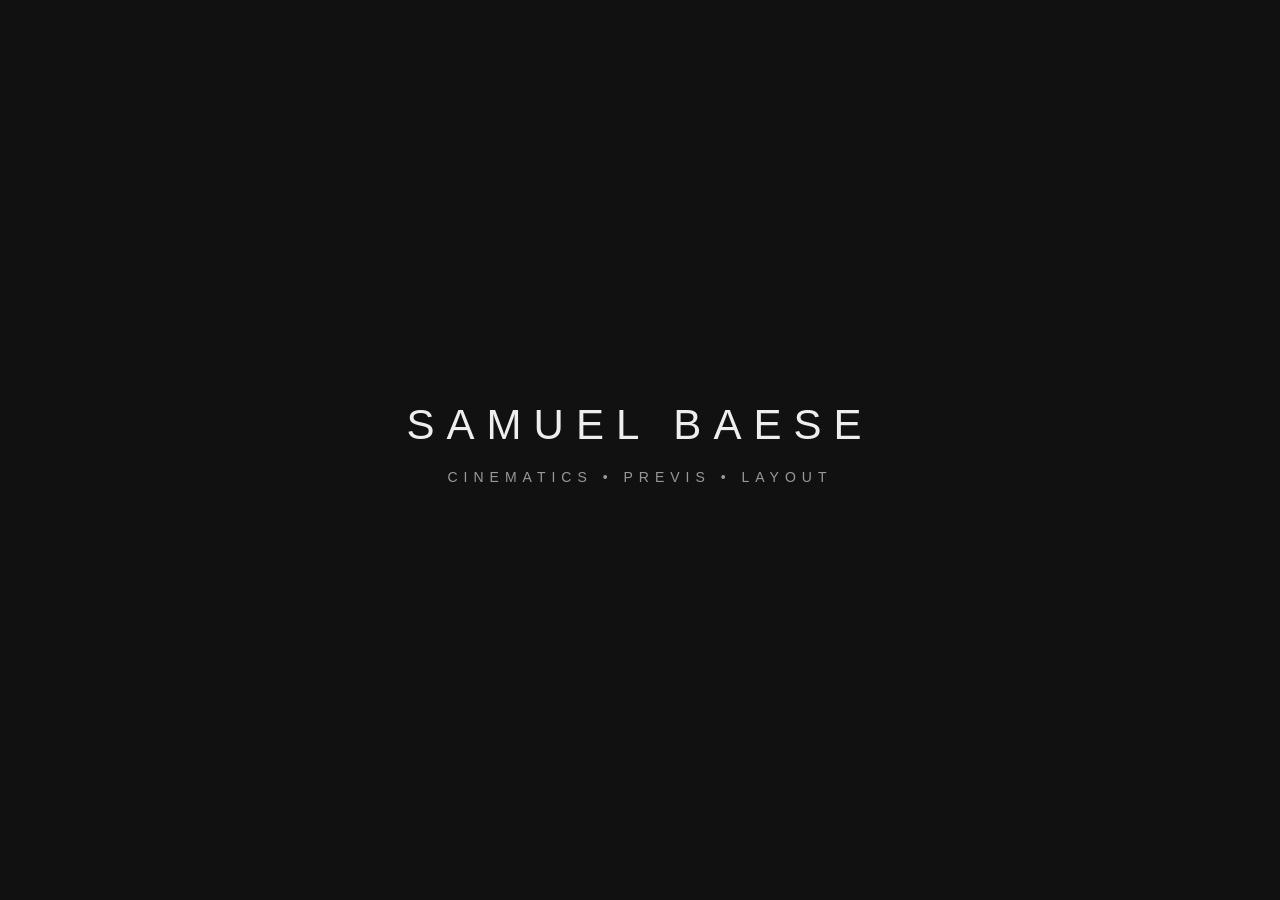
==== index.html @ 16d3c0fb "Add initial HTML structure for Samuel Baese" ====
<!DOCTYPE html>
<html lang="en">
<head>
    <meta charset="UTF-8">
    <meta name="viewport" content="width=device-width, initial-scale=1.0">
    <title>Samuel Baese</title>

    <style>
        body {
            margin: 0;
            background: #111;
            color: #eee;
            font-family: Arial, sans-serif;

            height: 100vh;
            display: flex;
            align-items: center;
            justify-content: center;
        }

        .title {
            text-align: center;
        }

        h1 {
            font-size: 42px;
            font-weight: 300;
            letter-spacing: 12px;
            margin: 0 0 20px;
        }

        p {
            font-size: 14px;
            letter-spacing: 6px;
            color: #999;
        }
    </style>
</head>

<body>

<div class="title">
    <h1>SAMUEL BAESE</h1>
    <p>CINEMATICS • PREVIS • LAYOUT</p>
</div>

</body>
</html>
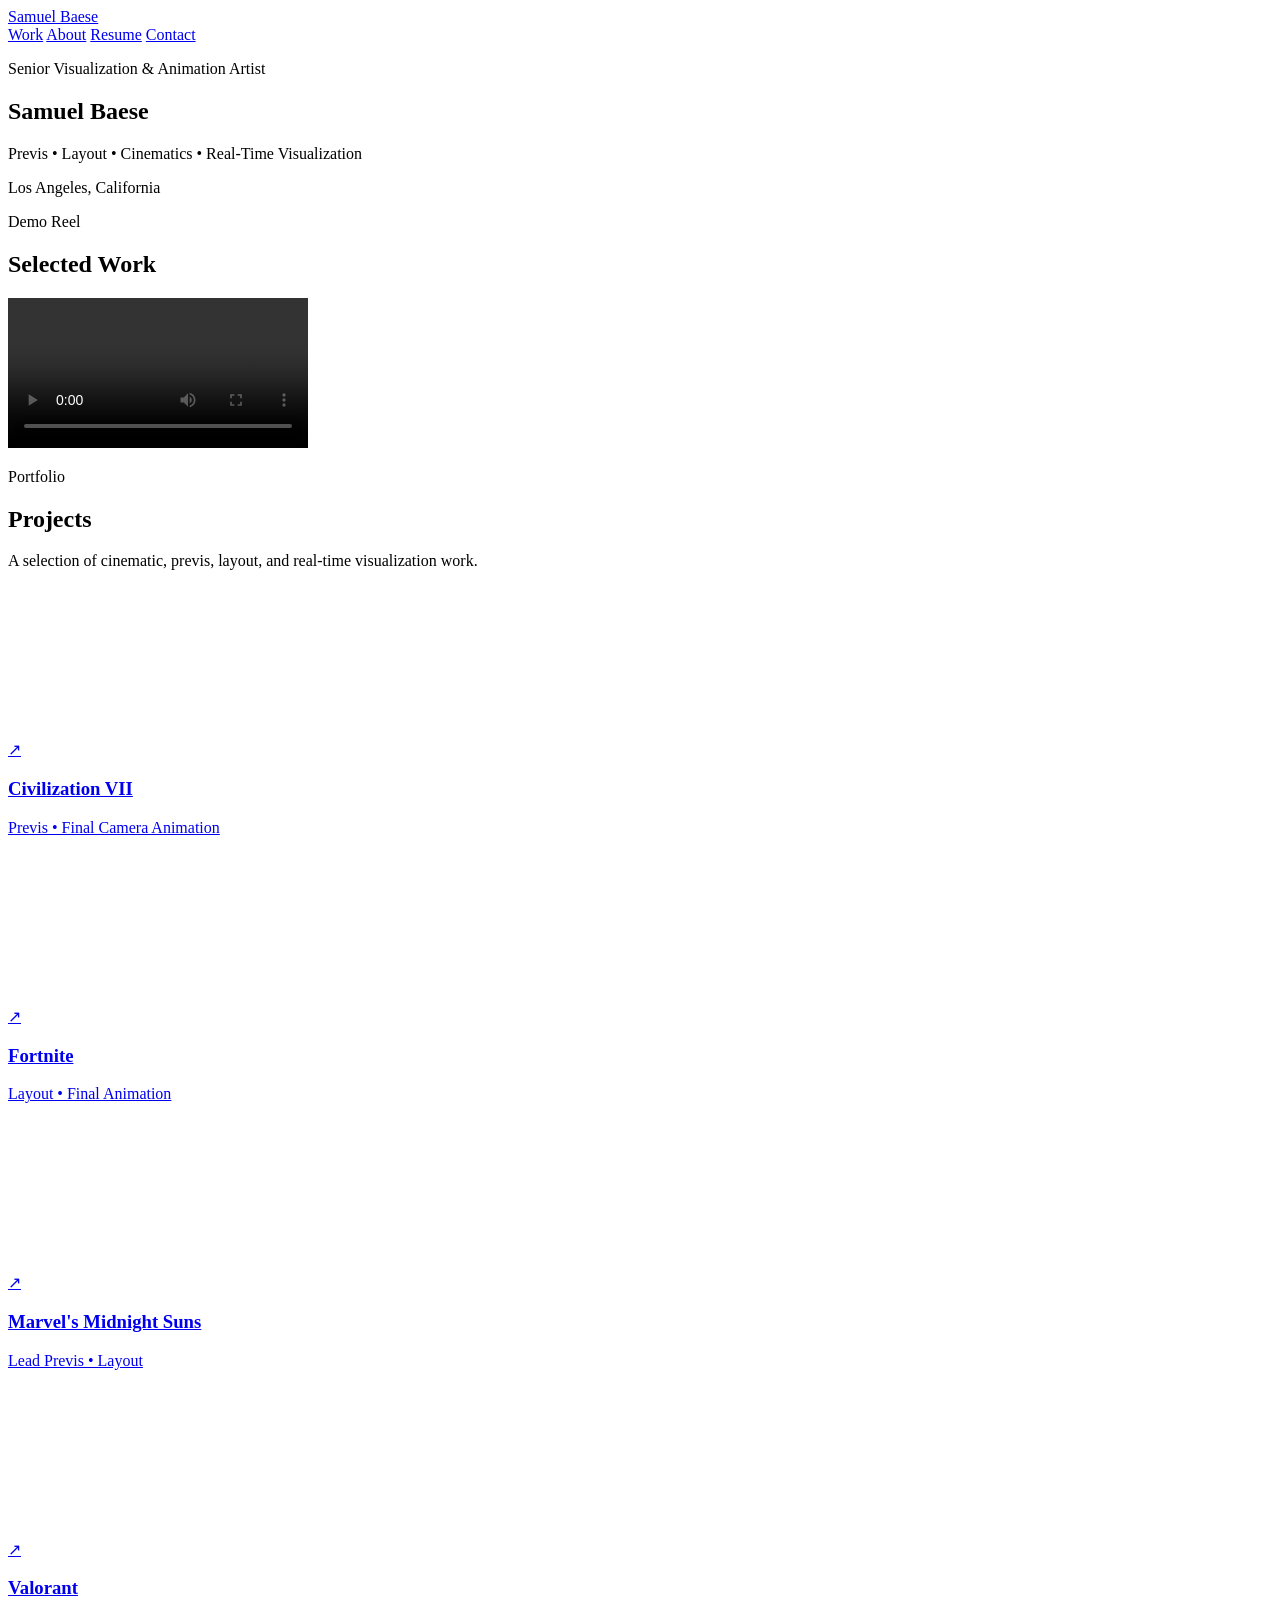
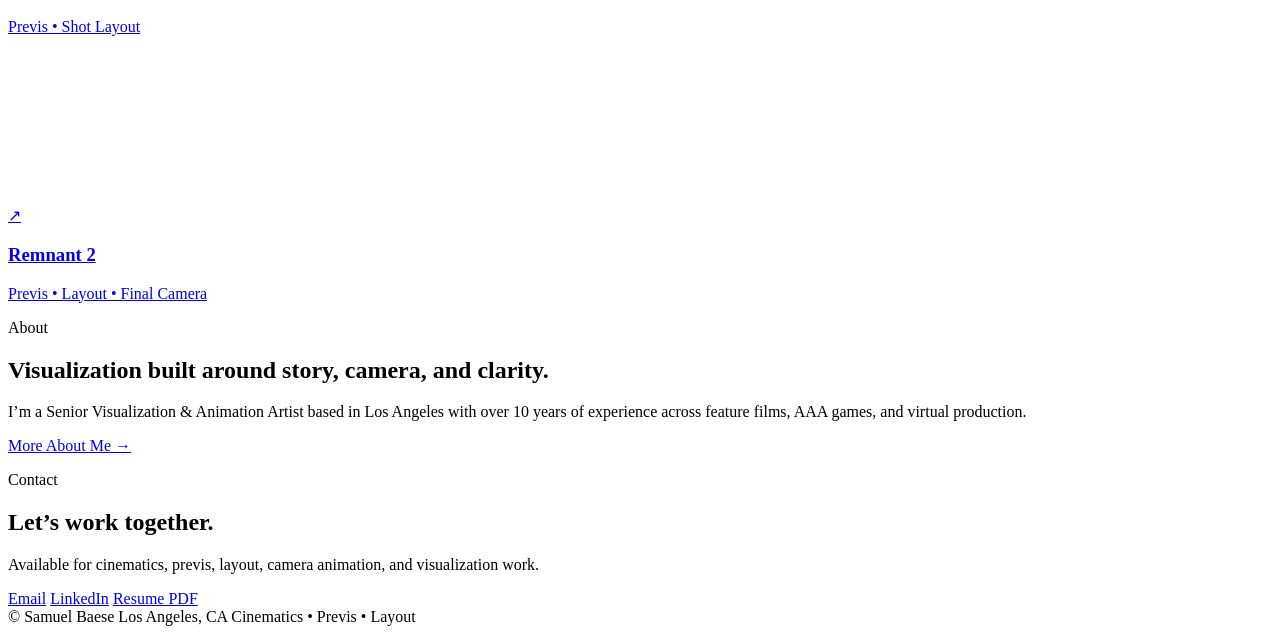
==== commit cfb93112: "Add files via upload" ====
--- a/index.html
+++ b/index.html
@@ -1,48 +1,152 @@
-<!DOCTYPE html>
+<!doctype html>
 <html lang="en">
 <head>
-    <meta charset="UTF-8">
-    <meta name="viewport" content="width=device-width, initial-scale=1.0">
-    <title>Samuel Baese</title>
-
-    <style>
-        body {
-            margin: 0;
-            background: #111;
-            color: #eee;
-            font-family: Arial, sans-serif;
-
-            height: 100vh;
-            display: flex;
-            align-items: center;
-            justify-content: center;
-        }
-
-        .title {
-            text-align: center;
-        }
-
-        h1 {
-            font-size: 42px;
-            font-weight: 300;
-            letter-spacing: 12px;
-            margin: 0 0 20px;
-        }
-
-        p {
-            font-size: 14px;
-            letter-spacing: 6px;
-            color: #999;
-        }
-    </style>
+<meta charset="utf-8">
+<meta name="viewport" content="width=device-width,initial-scale=1">
+<meta name="description" content="Samuel Baese — Senior Visualization & Animation Artist specializing in previs, layout, camera animation and real-time visualization.">
+<title>Samuel Baese — Visualization & Animation Artist</title>
+<link rel="stylesheet" href="/assets/css/styles.css">
 </head>
-
 <body>
 
-<div class="title">
-    <h1>SAMUEL BAESE</h1>
-    <p>CINEMATICS • PREVIS • LAYOUT</p>
-</div>
+<header class="site-header">
+  <div class="header-inner">
+    <a class="brand" href="/index.html">Samuel Baese</a>
+    <nav>
+      <a href="/index.html#work">Work</a>
+      <a href="/about.html">About</a>
+      <a href="/assets/resume/Samuel_Baese_Resume.pdf" target="_blank" rel="noopener">Resume</a>
+      <a href="/index.html#contact">Contact</a>
+    </nav>
+  </div>
+</header>
+
+<main>
+  <div class="narrow">
+    <section class="profile-hero">
+      <p class="eyebrow">Senior Visualization & Animation Artist</p>
+      <h1>Samuel Baese</h1>
+      <p class="profile-role">Previs • Layout • Cinematics • Real-Time Visualization</p>
+      <p class="profile-meta">Los Angeles, California</p>
+      <div class="palette" aria-hidden="true"></div>
+    </section>
+  </div>
+
+  <div class="shell">
+    <section class="section center">
+      <p class="eyebrow">Demo Reel</p>
+      <h2>Selected Work</h2>
+      <div class="reel">
+        <video controls playsinline preload="metadata">
+          <source src="https://media.samuelbaese.com/reel/SamuelBaese_DemoReel.mp4" type="video/mp4">
+        </video>
+      </div>
+    </section>
+
+    <section id="work" class="section center">
+      <p class="eyebrow">Portfolio</p>
+      <h2>Projects</h2>
+      <p class="section-copy">A selection of cinematic, previs, layout, and real-time visualization work.</p>
+      <div class="project-grid">
+        
+    <a class="project-tile" href="/work/civilization-vii.html">
+      <div class="thumb">
+        <video data-thumb muted playsinline preload="metadata">
+          <source src="https://media.samuelbaese.com/civilizationVII/civilizationVII_trailer.mp4" type="video/mp4">
+        </video>
+      </div>
+      <div class="tile-info">
+        <span class="tile-arrow">↗</span>
+        <h3>Civilization VII</h3>
+        <p>Previs • Final Camera Animation</p>
+      </div>
+    </a>
+    
+    <a class="project-tile" href="/work/fortnite.html">
+      <div class="thumb">
+        <video data-thumb muted playsinline preload="metadata">
+          <source src="https://media.samuelbaese.com/fortnite/fortnite_ch7s1.mp4" type="video/mp4">
+        </video>
+      </div>
+      <div class="tile-info">
+        <span class="tile-arrow">↗</span>
+        <h3>Fortnite</h3>
+        <p>Layout • Final Animation</p>
+      </div>
+    </a>
+    
+    <a class="project-tile" href="/work/midnight-suns.html">
+      <div class="thumb">
+        <video data-thumb muted playsinline preload="metadata">
+          <source src="https://media.samuelbaese.com/midnight-suns/DLC5_M1_TRA.mp4" type="video/mp4">
+        </video>
+      </div>
+      <div class="tile-info">
+        <span class="tile-arrow">↗</span>
+        <h3>Marvel&#x27;s Midnight Suns</h3>
+        <p>Lead Previs • Layout</p>
+      </div>
+    </a>
+    
+    <a class="project-tile" href="/work/valorant.html">
+      <div class="thumb">
+        <video data-thumb muted playsinline preload="metadata">
+          <source src="https://media.samuelbaese.com/valorant/weareroyale_valorant_summit.mp4" type="video/mp4">
+        </video>
+      </div>
+      <div class="tile-info">
+        <span class="tile-arrow">↗</span>
+        <h3>Valorant</h3>
+        <p>Previs • Shot Layout</p>
+      </div>
+    </a>
+    
+    <a class="project-tile" href="/work/remnant-2.html">
+      <div class="thumb">
+        <video data-thumb muted playsinline preload="metadata">
+          <source src="https://media.samuelbaese.com/remnant2/remnant2_trailer.mp4" type="video/mp4">
+        </video>
+      </div>
+      <div class="tile-info">
+        <span class="tile-arrow">↗</span>
+        <h3>Remnant 2</h3>
+        <p>Previs • Layout • Final Camera</p>
+      </div>
+    </a>
+    
+      </div>
+    </section>
+  </div>
+
+  <div class="narrow">
+    <section class="section center">
+      <div class="about-card">
+        <p class="eyebrow">About</p>
+        <h2>Visualization built around story, camera, and clarity.</h2>
+        <p>I’m a Senior Visualization & Animation Artist based in Los Angeles with over 10 years of experience across feature films, AAA games, and virtual production.</p>
+        <a class="text-link" href="/about.html">More About Me →</a>
+      </div>
+    </section>
+
+    <section id="contact" class="section center">
+      <p class="eyebrow">Contact</p>
+      <h2>Let’s work together.</h2>
+      <p class="section-copy">Available for cinematics, previs, layout, camera animation, and visualization work.</p>
+      <div class="contact-row">
+        <a class="btn primary" href="mailto:sbaeseanim@gmail.com">Email</a>
+        <a class="btn" href="https://www.linkedin.com/in/samuel-baese/" target="_blank" rel="noopener">LinkedIn</a>
+        <a class="btn" href="/assets/resume/Samuel_Baese_Resume.pdf" target="_blank" rel="noopener">Resume PDF</a>
+      </div>
+    </section>
+  </div>
+</main>
+
+<footer>
+  <span>© <span data-year></span> Samuel Baese</span>
+  <span>Los Angeles, CA</span>
+  <span>Cinematics • Previs • Layout</span>
+</footer>
+<script src="/assets/js/site.js"></script>
 
 </body>
 </html>
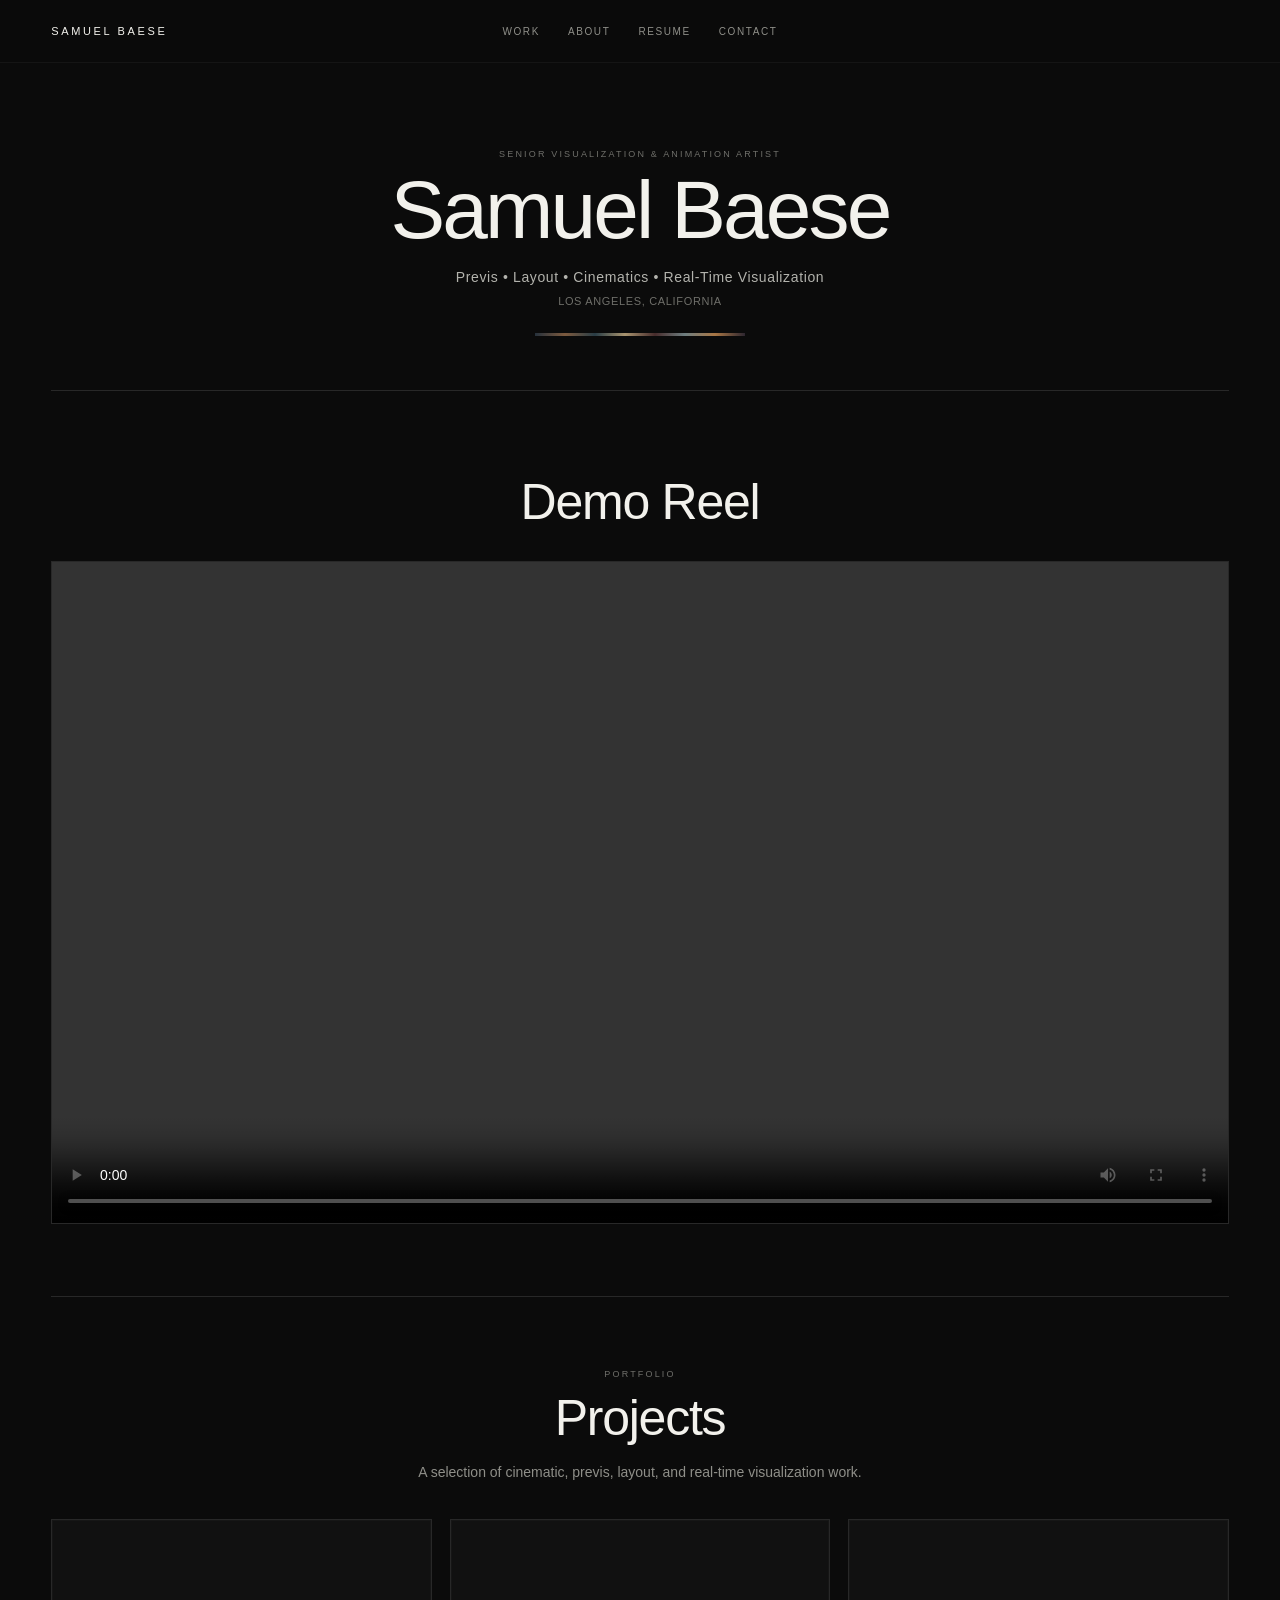
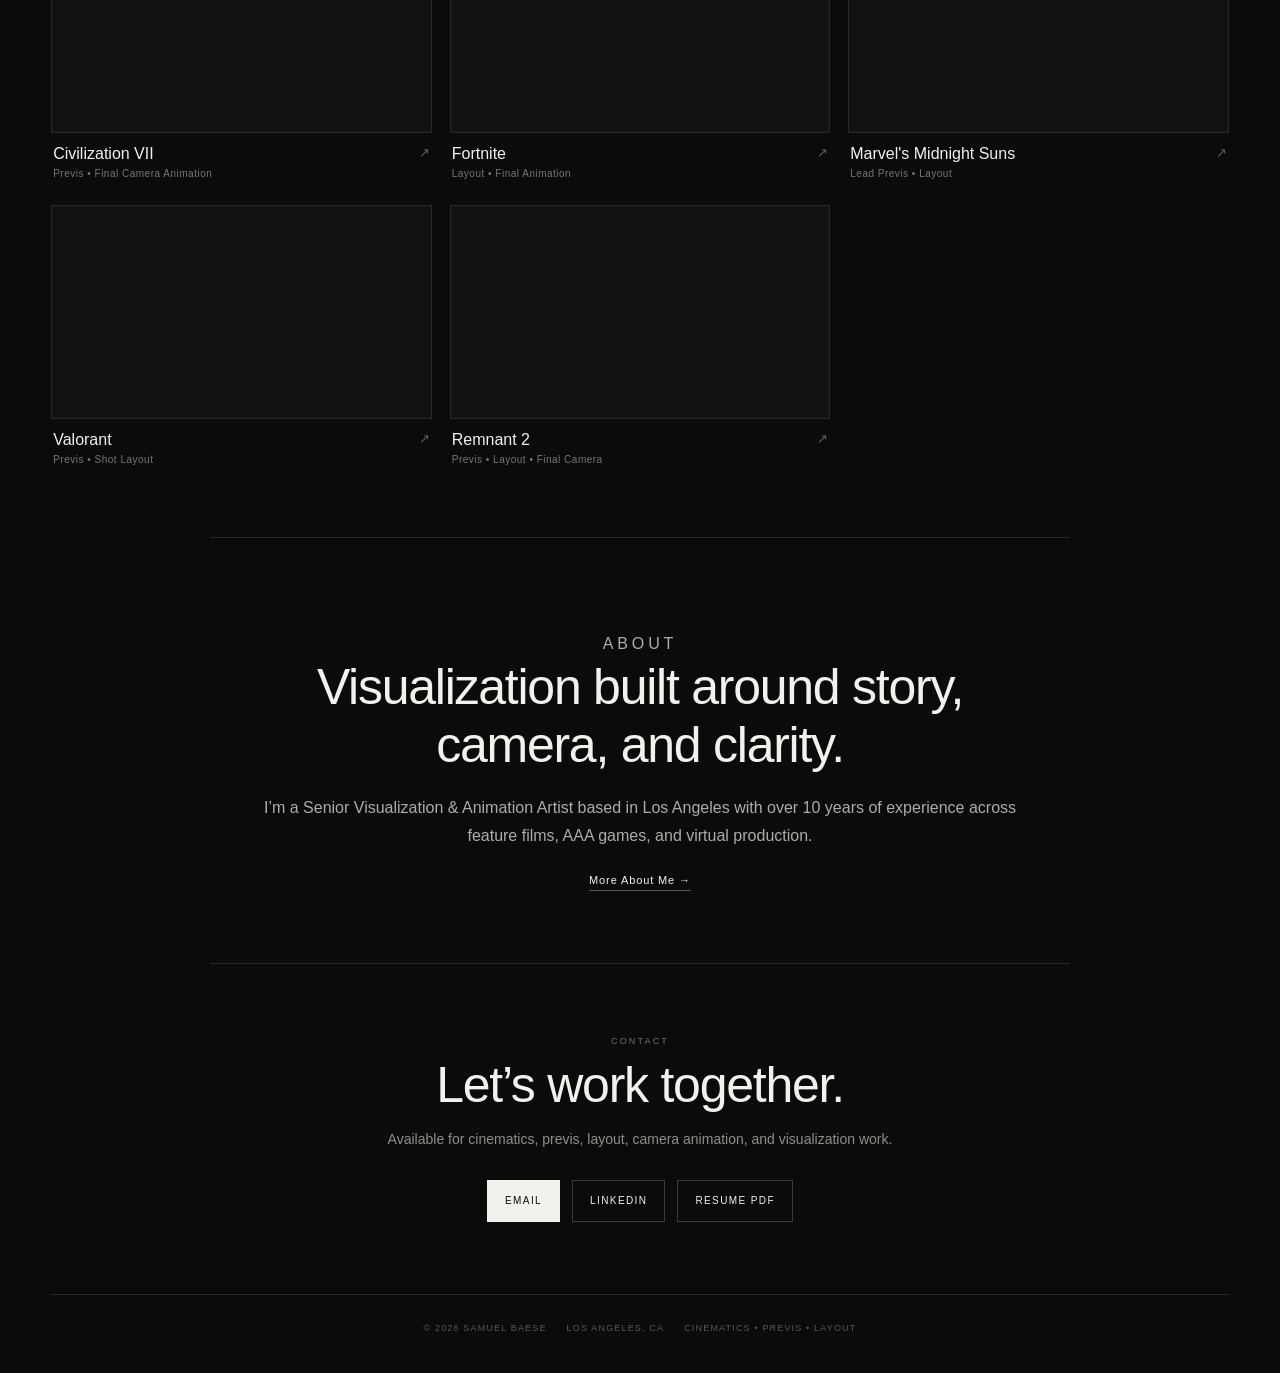
==== commit 4e0baefe: "Fix HTML structure for Demo Reel section" ====
--- a/index.html
+++ b/index.html
@@ -34,8 +34,7 @@
 
   <div class="shell">
     <section class="section center">
-      <p class="eyebrow">Demo Reel</p>
-      <h2>Selected Work</h2>
+      <p class="eyebrow"><h2>Demo Reel</h2></p>
       <div class="reel">
         <video controls playsinline preload="metadata">
           <source src="https://media.samuelbaese.com/reel/SamuelBaese_DemoReel.mp4" type="video/mp4">
--- a/assets/css/styles.css
+++ b/assets/css/styles.css
@@ -0,0 +1,518 @@
+
+:root{
+  --bg:#0b0b0b;
+  --bg2:#111;
+  --text:#f2f1ec;
+  --muted:#8f8f89;
+  --line:#282828;
+  --max:1180px;
+}
+*{box-sizing:border-box}
+html{scroll-behavior:smooth;background:var(--bg)}
+body{
+  margin:0;
+  background:var(--bg);
+  color:var(--text);
+  font-family:Arial,Helvetica,sans-serif;
+  -webkit-font-smoothing:antialiased;
+}
+a{color:inherit;text-decoration:none}
+img,video{display:block;max-width:100%}
+button{font:inherit}
+::selection{background:#eee;color:#111}
+
+.shell{width:min(var(--max),92vw);margin:0 auto}
+.narrow{width:min(860px,92vw);margin:0 auto}
+
+.site-header{
+  position:sticky;top:0;z-index:50;
+  background:rgba(11,11,11,.93);
+  backdrop-filter:blur(14px);
+  border-bottom:1px solid rgba(255,255,255,.045)
+}
+.header-inner{
+  width:min(var(--max),92vw);margin:0 auto;
+  min-height:62px;display:flex;align-items:center;justify-content:center;
+  position:relative
+}
+.brand{
+  position:absolute;left:0;
+  font-size:11px;letter-spacing:.24em;text-transform:uppercase
+}
+nav{display:flex;gap:28px}
+nav a{
+  font-size:10px;letter-spacing:.16em;text-transform:uppercase;color:var(--muted)
+}
+nav a:hover{color:var(--text)}
+
+.profile-hero{
+  text-align:center;
+  padding:86px 0 54px
+}
+.profile-hero h1{
+  margin:0;
+  font-size:clamp(44px,7vw,82px);
+  font-weight:300;
+  letter-spacing:-.035em;
+  line-height:1
+}
+.profile-role{
+  margin:18px 0 0;
+  font-size:14px;
+  color:#b3b3ad;
+  letter-spacing:.045em
+}
+.profile-meta{
+  margin-top:10px;
+  font-size:11px;
+  color:#6f6f6a;
+  letter-spacing:.06em;
+  text-transform:uppercase
+}
+.palette{
+  width:210px;height:3px;margin:26px auto 0;
+  background:linear-gradient(90deg,#26313c,#7d5a3e,#293d46,#a9946f,#472c2c,#6e7e80,#a97644,#2d2630)
+}
+
+.section{
+  padding:72px 0;
+  border-top:1px solid var(--line)
+}
+.section.center{text-align:center}
+.eyebrow{
+  margin:0 0 10px;
+  font-size:9px;
+  letter-spacing:.24em;
+  color:#6f6f6a;
+  text-transform:uppercase
+}
+.section h2,.page-title{
+  margin:0;
+  font-size:clamp(30px,4.5vw,50px);
+  font-weight:300;
+  letter-spacing:-.025em
+}
+.section-copy{
+  max-width:700px;
+  margin:14px auto 0;
+  color:var(--muted);
+  font-size:14px;
+  line-height:1.7
+}
+
+.reel{
+  margin-top:30px;
+  border:1px solid var(--line);
+  background:#000
+}
+.reel video{width:100%;aspect-ratio:16/9;object-fit:contain;background:#000}
+
+.project-grid{
+  display:grid;
+  grid-template-columns:repeat(3,minmax(0,1fr));
+  gap:26px 18px;
+  margin-top:34px
+}
+.project-tile{
+  display:block;
+  text-align:left
+}
+.thumb{
+  aspect-ratio:16/9;
+  background:#111;
+  border:1px solid var(--line);
+  overflow:hidden;
+  position:relative
+}
+.thumb video{
+  width:100%;height:100%;object-fit:cover;
+  filter:saturate(.9) brightness(.82);
+  transition:transform .25s ease,filter .25s ease
+}
+.project-tile:hover .thumb video{
+  transform:scale(1.02);
+  filter:saturate(1) brightness(.95)
+}
+.thumb::after{
+  content:"";
+  position:absolute;inset:0;
+  box-shadow:inset 0 0 0 1px rgba(255,255,255,.02);
+  pointer-events:none
+}
+.tile-info{
+  padding:12px 2px 0
+}
+.tile-info h3{
+  margin:0;
+  font-size:16px;
+  font-weight:400
+}
+.tile-info p{
+  margin:5px 0 0;
+  color:#777772;
+  font-size:10px;
+  letter-spacing:.05em
+}
+.tile-arrow{
+  float:right;color:#5e5e5a;font-size:13px
+}
+
+.about-card{
+  max-width:760px;
+  margin:0 auto;
+  text-align:center
+}
+.about-card p{
+  color:#adada7;
+  font-size:16px;
+  line-height:1.75;
+  margin:20px 0 0
+}
+.text-link{
+  display:inline-block;
+  margin-top:24px;
+  padding-bottom:4px;
+  border-bottom:1px solid #555;
+  font-size:11px;
+  letter-spacing:.08em
+}
+
+.contact-row{
+  display:flex;
+  justify-content:center;
+  flex-wrap:wrap;
+  gap:12px;
+  margin-top:28px
+}
+.btn{
+  display:inline-flex;align-items:center;justify-content:center;
+  min-height:42px;padding:0 17px;
+  border:1px solid #3a3a3a;
+  font-size:10px;letter-spacing:.14em;text-transform:uppercase
+}
+.btn.primary{background:var(--text);color:#111;border-color:var(--text)}
+.btn:hover{background:#181818}
+.btn.primary:hover{background:#d9d7d1}
+
+footer{
+  width:min(var(--max),92vw);
+  margin:0 auto;
+  padding:28px 0 40px;
+  border-top:1px solid var(--line);
+  display:flex;justify-content:center;gap:20px;flex-wrap:wrap;
+  color:#575753;
+  font-size:9px;letter-spacing:.13em;text-transform:uppercase
+}
+
+/* project pages */
+.project-head{
+  text-align:center;
+  padding:72px 0 42px
+}
+.project-head h1{
+  margin:0;
+  font-size:clamp(42px,6vw,68px);
+  font-weight:300;
+  letter-spacing:-.035em
+}
+.project-role{
+  margin:14px 0 0;
+  color:#8d8d88;
+  font-size:10px;
+  letter-spacing:.13em;
+  text-transform:uppercase
+}
+.project-summary{
+  max-width:740px;
+  margin:18px auto 0;
+  color:#a9a9a3;
+  font-size:15px;
+  line-height:1.75
+}
+.facts{
+  display:flex;justify-content:center;flex-wrap:wrap;
+  gap:10px 26px;
+  margin-top:24px
+}
+.fact{
+  font-size:10px;
+  color:#696964;
+  letter-spacing:.08em
+}
+.fact b{color:#a8a8a2;font-weight:400}
+
+.player-stage{
+  max-width:1050px;
+  margin:0 auto;
+  background:#000;
+  border:1px solid var(--line)
+}
+.player-stage video{
+  width:100%;
+  aspect-ratio:16/9;
+  object-fit:contain;
+  background:#000
+}
+.now-playing{
+  max-width:1050px;
+  margin:11px auto 0;
+  text-align:left;
+  color:#767671;
+  font-size:10px;
+  letter-spacing:.06em
+}
+
+.clip-grid{
+  display:grid;
+  grid-template-columns:repeat(3,minmax(0,1fr));
+  gap:22px 16px;
+  margin-top:30px
+}
+.clip-button{
+  appearance:none;
+  border:0;
+  padding:0;
+  background:none;
+  color:inherit;
+  text-align:left;
+  cursor:pointer
+}
+.clip-button .thumb{width:100%}
+.clip-button.active .thumb{outline:1px solid #aaa;outline-offset:2px}
+.clip-button h3{
+  margin:10px 0 0;
+  font-size:13px;font-weight:400
+}
+.clip-button p{
+  margin:4px 0 0;
+  color:#666661;
+  font-size:9px;
+  letter-spacing:.05em
+}
+
+.back{
+  display:inline-block;
+  margin-top:34px;
+  padding-bottom:4px;
+  border-bottom:1px solid #444;
+  color:#8f8f8a;
+  font-size:10px
+}
+
+/* about */
+.about-page{
+  padding:72px 0;
+  text-align:center
+}
+.about-page h1{
+  margin:0;
+  font-size:clamp(42px,6vw,68px);
+  font-weight:300;
+  letter-spacing:-.035em
+}
+.about-body{
+  max-width:760px;
+  margin:34px auto 0
+}
+.about-body h2{
+  font-size:24px;
+  font-weight:300;
+  margin:0 0 22px
+}
+.about-body p{
+  font-size:16px;
+  line-height:1.8;
+  color:#aaa9a4
+}
+.skills{
+  display:flex;justify-content:center;flex-wrap:wrap;gap:8px;
+  margin-top:30px
+}
+.skill{
+  border:1px solid #303030;
+  padding:7px 9px;
+  font-size:9px;
+  letter-spacing:.1em;
+  text-transform:uppercase;
+  color:#83837e
+}
+
+/* 404 */
+.notfound{
+  min-height:80vh;
+  display:grid;
+  place-items:center;
+  text-align:center
+}
+
+@media(max-width:900px){
+  .project-grid,.clip-grid{grid-template-columns:repeat(2,minmax(0,1fr))}
+}
+@media(max-width:650px){
+  .header-inner{justify-content:flex-end}
+  .brand{left:0}
+  nav{gap:14px}
+  nav a{font-size:9px}
+  nav a:nth-child(3){display:none}
+  .project-grid,.clip-grid{grid-template-columns:1fr}
+  .profile-hero{padding-top:58px}
+  .section{padding:56px 0}
+}
+
+.about-page-v6{padding:72px 0 84px}
+.about-heading{text-align:center;margin-bottom:48px}
+.about-layout{display:grid;grid-template-columns:260px minmax(0,1fr);gap:54px;align-items:start;max-width:940px;margin:0 auto}
+.about-photo{width:100%;aspect-ratio:4/5;object-fit:cover;object-position:center 32%;border:1px solid var(--line)}
+.about-copy{text-align:left}
+.about-copy h2{margin:0 0 24px;font-size:28px;font-weight:300;letter-spacing:-.02em}
+.about-copy p{margin:0 0 18px;color:#aaa9a4;font-size:15px;line-height:1.82}
+.about-copy .skills,.about-copy .contact-row{justify-content:flex-start}
+.project-breakdown{max-width:820px;margin:0 auto;text-align:left}
+.project-breakdown h2{margin:0 0 22px;font-size:30px;font-weight:300;letter-spacing:-.02em}
+.project-breakdown p{margin:0 0 17px;color:#aaa9a4;font-size:15px;line-height:1.8}
+.project-breakdown .breakdown-label{margin-bottom:10px;color:#6f6f6a;font-size:9px;letter-spacing:.22em;text-transform:uppercase}
+@media(max-width:720px){.about-layout{grid-template-columns:1fr;gap:32px}.about-photo{max-width:300px;margin:0 auto}}
+
+
+/* =========================================================
+   v7 About page — editorial, text-first, family collage
+   ========================================================= */
+.about-editorial{
+  padding-bottom:76px;
+}
+.about-editorial-head{
+  max-width:820px;
+  padding:78px 0 46px;
+  text-align:left;
+}
+.about-editorial-head h1{
+  margin:0;
+  font-size:clamp(48px,7vw,82px);
+  line-height:.96;
+  font-weight:300;
+  letter-spacing:-.045em;
+}
+.about-deck{
+  max-width:620px;
+  margin:16px 0 0;
+  color:#989892;
+  font-size:16px;
+  line-height:1.6;
+}
+.about-story{
+  display:grid;
+  grid-template-columns:minmax(0,1.28fr) minmax(280px,.72fr);
+  gap:clamp(42px,7vw,92px);
+  align-items:start;
+  padding-top:46px;
+  border-top:1px solid var(--line);
+}
+.about-story-copy{
+  max-width:690px;
+}
+.about-story-copy > p{
+  margin:0 0 22px;
+  color:#a9a9a3;
+  font-size:16px;
+  line-height:1.82;
+}
+.about-story-copy .about-lead{
+  color:#e0dfda;
+  font-size:21px;
+  line-height:1.65;
+  font-weight:300;
+}
+.about-skills-block{
+  margin-top:38px;
+  padding-top:28px;
+  border-top:1px solid var(--line);
+}
+.about-skills-block .skills{
+  justify-content:flex-start;
+  margin-top:12px;
+}
+.about-links{
+  display:flex;
+  flex-wrap:wrap;
+  gap:12px;
+  margin-top:32px;
+}
+.about-collage{
+  width:min(100%,420px);
+  justify-self:end;
+}
+.about-collage figure{
+  margin:0;
+  overflow:hidden;
+  background:#111;
+  border:1px solid #232323;
+}
+.about-collage img{
+  width:100%;
+  height:100%;
+  object-fit:cover;
+}
+.family-main{
+  width:88%;
+  margin-left:auto !important;
+  aspect-ratio:4/3;
+}
+.family-main img{
+  object-position:center 45%;
+}
+.family-secondary{
+  display:grid;
+  grid-template-columns:1fr 1fr;
+  gap:12px;
+  width:78%;
+  margin:14px 0 0 auto;
+  transform:translateX(-8%);
+}
+.family-secondary figure{
+  aspect-ratio:4/3;
+}
+.family-secondary img{
+  object-position:center 42%;
+}
+
+@media(max-width:860px){
+  .about-editorial-head{
+    padding-top:58px;
+  }
+  .about-story{
+    grid-template-columns:1fr;
+    gap:46px;
+  }
+  .about-collage{
+    width:min(100%,560px);
+    justify-self:start;
+  }
+  .family-main{
+    width:78%;
+    margin-left:0 !important;
+  }
+  .family-secondary{
+    width:68%;
+    margin-left:10%;
+    transform:none;
+  }
+}
+@media(max-width:580px){
+  .about-story-copy .about-lead{
+    font-size:19px;
+  }
+  .about-collage,
+  .family-main,
+  .family-secondary{
+    width:100%;
+    margin-left:0 !important;
+  }
+}
+
+
+/* v8 — slightly smaller About imagery */
+@media(min-width:861px){
+  .about-collage{
+    width:min(100%,350px);
+  }
+}
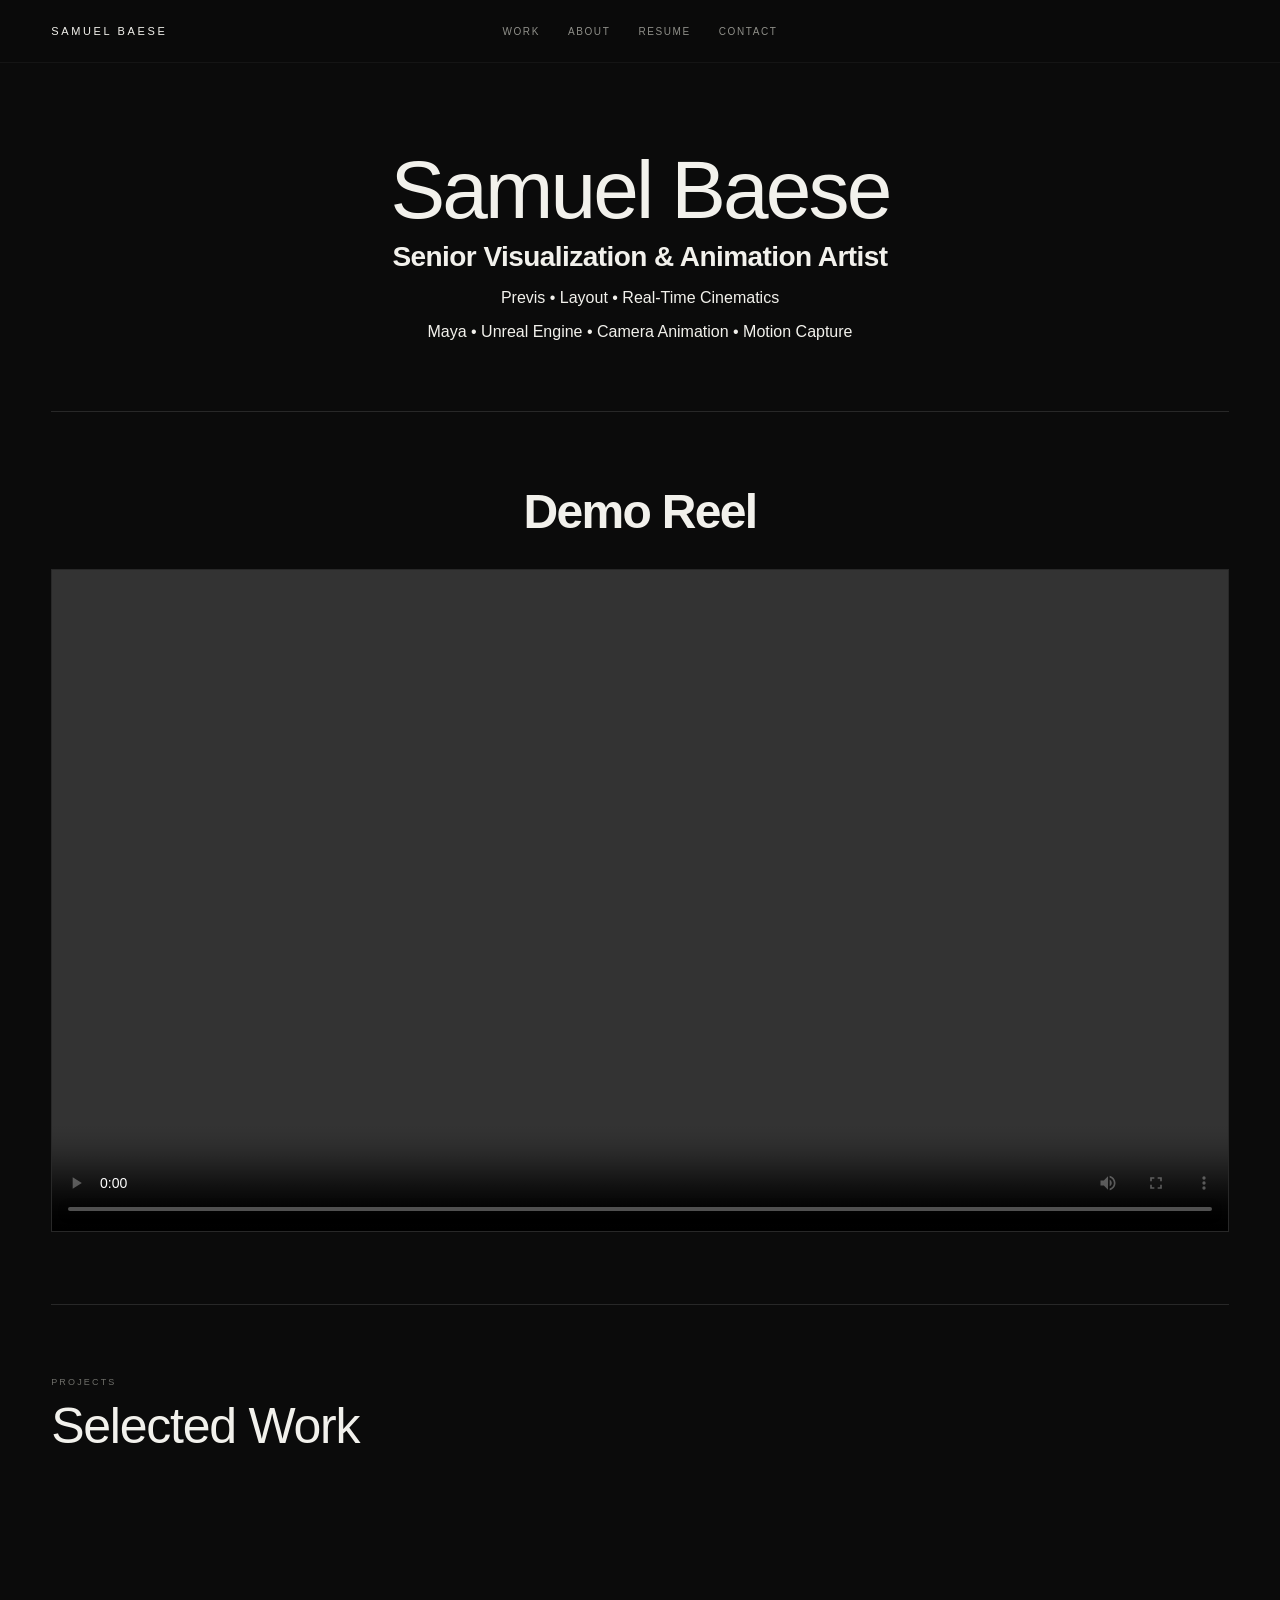
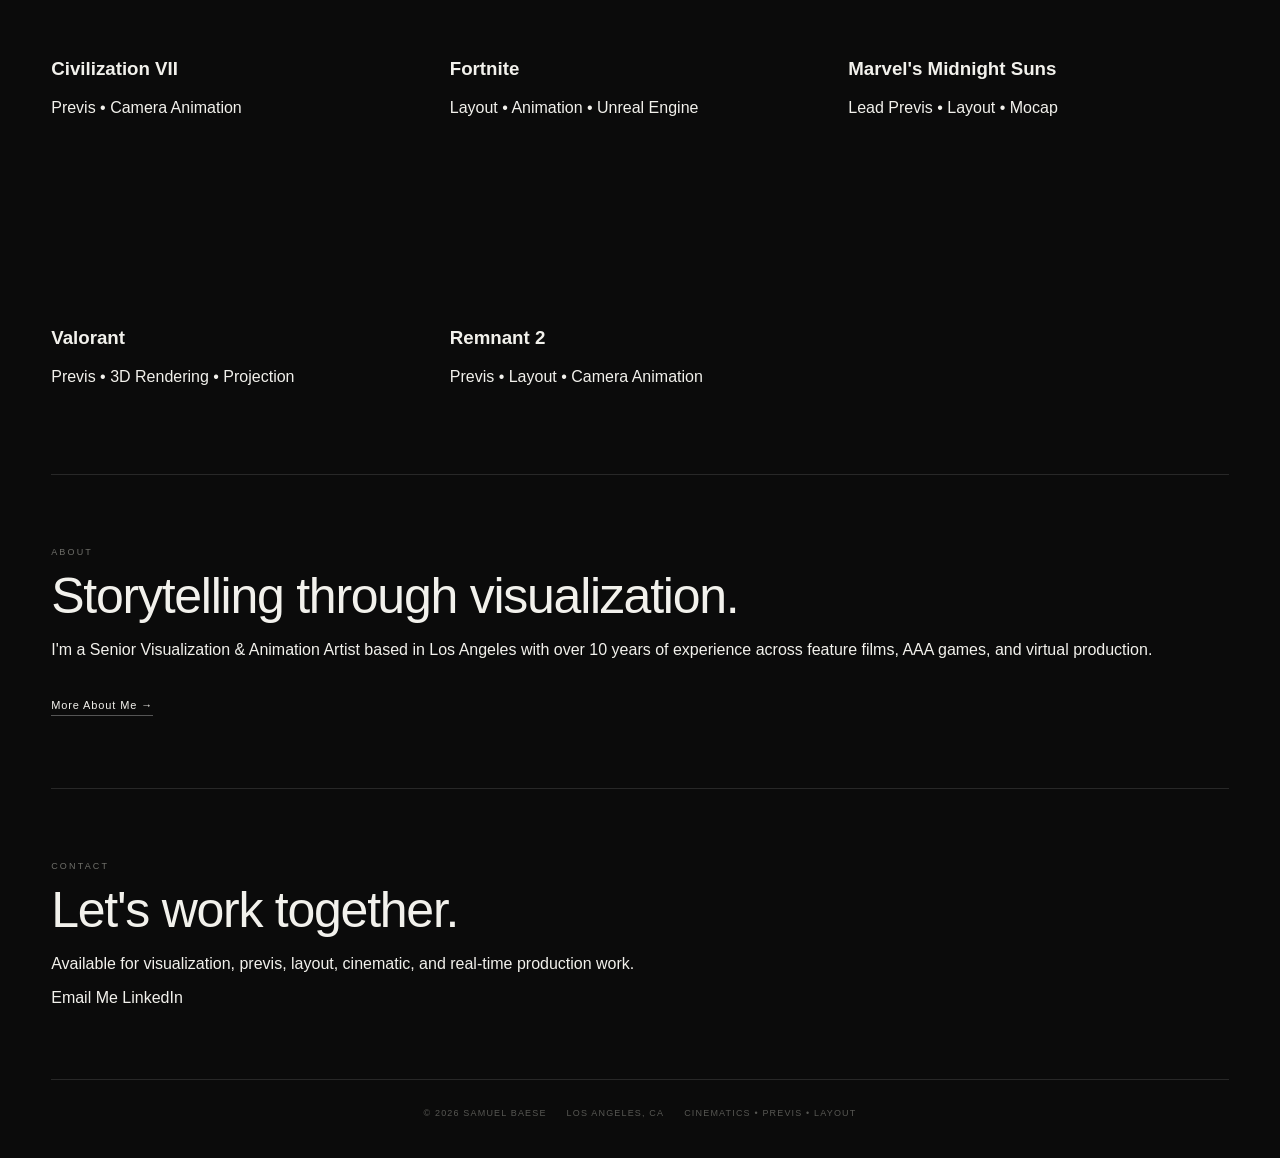
==== commit b2fc4a8e: "Revise HTML structure and update meta description Updated the description meta tag and improved the " ====
--- a/index.html
+++ b/index.html
@@ -3,148 +3,402 @@
 <head>
 <meta charset="utf-8">
 <meta name="viewport" content="width=device-width,initial-scale=1">
-<meta name="description" content="Samuel Baese — Senior Visualization & Animation Artist specializing in previs, layout, camera animation and real-time visualization.">
+
+<meta
+  name="description"
+  content="Samuel Baese — Senior Visualization & Animation Artist specializing in previs, layout, real-time cinematics, Maya, and Unreal Engine."
+>
+
 <title>Samuel Baese — Visualization & Animation Artist</title>
+
 <link rel="stylesheet" href="/assets/css/styles.css">
 </head>
+
+
 <body>
 
 <header class="site-header">
+
   <div class="header-inner">
-    <a class="brand" href="/index.html">Samuel Baese</a>
+
+    <a class="brand" href="/index.html">
+      Samuel Baese
+    </a>
+
     <nav>
-      <a href="/index.html#work">Work</a>
+      <a href="#work">Work</a>
       <a href="/about.html">About</a>
-      <a href="/assets/resume/Samuel_Baese_Resume.pdf" target="_blank" rel="noopener">Resume</a>
-      <a href="/index.html#contact">Contact</a>
+      <a
+        href="/assets/resume/Samuel_Baese_Resume.pdf"
+        target="_blank"
+        rel="noopener"
+      >
+        Resume
+      </a>
+      <a href="#contact">Contact</a>
     </nav>
+
   </div>
+
 </header>
 
-<main>
-  <div class="narrow">
-    <section class="profile-hero">
-      <p class="eyebrow">Senior Visualization & Animation Artist</p>
-      <h1>Samuel Baese</h1>
-      <p class="profile-role">Previs • Layout • Cinematics • Real-Time Visualization</p>
-      <p class="profile-meta">Los Angeles, California</p>
-      <div class="palette" aria-hidden="true"></div>
-    </section>
-  </div>
-
-  <div class="shell">
-    <section class="section center">
-      <p class="eyebrow"><h2>Demo Reel</h2></p>
-      <div class="reel">
-        <video controls playsinline preload="metadata">
-          <source src="https://media.samuelbaese.com/reel/SamuelBaese_DemoReel.mp4" type="video/mp4">
-        </video>
-      </div>
-    </section>
-
-    <section id="work" class="section center">
-      <p class="eyebrow">Portfolio</p>
-      <h2>Projects</h2>
-      <p class="section-copy">A selection of cinematic, previs, layout, and real-time visualization work.</p>
-      <div class="project-grid">
-        
-    <a class="project-tile" href="/work/civilization-vii.html">
-      <div class="thumb">
-        <video data-thumb muted playsinline preload="metadata">
-          <source src="https://media.samuelbaese.com/civilizationVII/civilizationVII_trailer.mp4" type="video/mp4">
-        </video>
-      </div>
-      <div class="tile-info">
-        <span class="tile-arrow">↗</span>
-        <h3>Civilization VII</h3>
-        <p>Previs • Final Camera Animation</p>
-      </div>
+
+<main class="shell">
+
+
+  <!-- HERO -->
+
+  <section class="profile-hero">
+
+    <h1>Samuel Baese</h1>
+
+    <p
+      style="
+        font-size: clamp(1.25rem, 2.4vw, 1.75rem);
+        font-weight: 700;
+        letter-spacing: -0.02em;
+        margin: 10px 0 12px;
+      "
+    >
+      Senior Visualization &amp; Animation Artist
+    </p>
+
+    <p class="role">
+      Previs • Layout • Real-Time Cinematics
+    </p>
+
+    <p class="sub">
+      Maya • Unreal Engine • Camera Animation • Motion Capture
+    </p>
+
+  </section>
+
+
+
+  <!-- DEMO REEL -->
+
+  <section class="section center">
+
+    <h2
+      style="
+        font-size: clamp(2rem, 4vw, 3rem);
+        font-weight: 700;
+        letter-spacing: -0.035em;
+        margin: 0 0 28px;
+      "
+    >
+      Demo Reel
+    </h2>
+
+    <div class="reel">
+
+      <video
+        controls
+        playsinline
+        preload="metadata"
+        src="https://media.samuelbaese.com/reel/SamuelBaese_DemoReel.mp4">
+      </video>
+
+    </div>
+
+  </section>
+
+
+
+  <!-- PROJECTS -->
+
+  <section
+    class="section"
+    id="work"
+  >
+
+    <div class="section-title">
+
+      <p class="eyebrow">
+        Projects
+      </p>
+
+      <h2>Selected Work</h2>
+
+    </div>
+
+
+    <div class="project-grid">
+
+
+      <!-- CIVILIZATION VII -->
+
+      <a
+        class="project-card"
+        href="/work/civilization-vii.html"
+      >
+
+        <div class="project-media">
+
+          <video
+            data-thumb
+            muted
+            playsinline
+            preload="metadata"
+            src="https://media.samuelbaese.com/civilizationVII/civilizationVII_trailer.mp4">
+          </video>
+
+        </div>
+
+        <div class="project-copy">
+
+          <h3>
+            Civilization VII
+          </h3>
+
+          <p>
+            Previs • Camera Animation
+          </p>
+
+        </div>
+
+      </a>
+
+
+
+      <!-- FORTNITE -->
+
+      <a
+        class="project-card"
+        href="/work/fortnite.html"
+      >
+
+        <div class="project-media">
+
+          <video
+            data-thumb
+            muted
+            playsinline
+            preload="metadata"
+            src="https://media.samuelbaese.com/fortnite/fortnite_ch7s1.mp4">
+          </video>
+
+        </div>
+
+        <div class="project-copy">
+
+          <h3>
+            Fortnite
+          </h3>
+
+          <p>
+            Layout • Animation • Unreal Engine
+          </p>
+
+        </div>
+
+      </a>
+
+
+
+      <!-- MIDNIGHT SUNS -->
+
+      <a
+        class="project-card"
+        href="/work/midnight-suns.html"
+      >
+
+        <div class="project-media">
+
+          <video
+            data-thumb
+            muted
+            playsinline
+            preload="metadata"
+            src="https://media.samuelbaese.com/midnight-suns/DLC5_M1_INT.mp4">
+          </video>
+
+        </div>
+
+        <div class="project-copy">
+
+          <h3>
+            Marvel's Midnight Suns
+          </h3>
+
+          <p>
+            Lead Previs • Layout • Mocap
+          </p>
+
+        </div>
+
+      </a>
+
+
+
+      <!-- VALORANT -->
+
+      <a
+        class="project-card"
+        href="/work/valorant.html"
+      >
+
+        <div class="project-media">
+
+          <video
+            data-thumb
+            muted
+            playsinline
+            preload="metadata"
+            src="https://media.samuelbaese.com/valorant/weareroyale_valorant_summit.mp4">
+          </video>
+
+        </div>
+
+        <div class="project-copy">
+
+          <h3>
+            Valorant
+          </h3>
+
+          <p>
+            Previs • 3D Rendering • Projection
+          </p>
+
+        </div>
+
+      </a>
+
+
+
+      <!-- REMNANT 2 -->
+
+      <a
+        class="project-card"
+        href="/work/remnant-2.html"
+      >
+
+        <div class="project-media">
+
+          <video
+            data-thumb
+            muted
+            playsinline
+            preload="metadata"
+            src="https://media.samuelbaese.com/remnant2/remnant2_trailer.mp4">
+          </video>
+
+        </div>
+
+        <div class="project-copy">
+
+          <h3>
+            Remnant 2
+          </h3>
+
+          <p>
+            Previs • Layout • Camera Animation
+          </p>
+
+        </div>
+
+      </a>
+
+
+    </div>
+
+  </section>
+
+
+
+  <!-- ABOUT -->
+
+  <section class="section about-teaser">
+
+    <p class="eyebrow">
+      About
+    </p>
+
+    <h2>
+      Storytelling through visualization.
+    </h2>
+
+    <p>
+      I'm a Senior Visualization &amp; Animation Artist based in Los Angeles
+      with over 10 years of experience across feature films, AAA games,
+      and virtual production.
+    </p>
+
+    <a
+      class="text-link"
+      href="/about.html"
+    >
+      More About Me →
     </a>
-    
-    <a class="project-tile" href="/work/fortnite.html">
-      <div class="thumb">
-        <video data-thumb muted playsinline preload="metadata">
-          <source src="https://media.samuelbaese.com/fortnite/fortnite_ch7s1.mp4" type="video/mp4">
-        </video>
-      </div>
-      <div class="tile-info">
-        <span class="tile-arrow">↗</span>
-        <h3>Fortnite</h3>
-        <p>Layout • Final Animation</p>
-      </div>
-    </a>
-    
-    <a class="project-tile" href="/work/midnight-suns.html">
-      <div class="thumb">
-        <video data-thumb muted playsinline preload="metadata">
-          <source src="https://media.samuelbaese.com/midnight-suns/DLC5_M1_TRA.mp4" type="video/mp4">
-        </video>
-      </div>
-      <div class="tile-info">
-        <span class="tile-arrow">↗</span>
-        <h3>Marvel&#x27;s Midnight Suns</h3>
-        <p>Lead Previs • Layout</p>
-      </div>
-    </a>
-    
-    <a class="project-tile" href="/work/valorant.html">
-      <div class="thumb">
-        <video data-thumb muted playsinline preload="metadata">
-          <source src="https://media.samuelbaese.com/valorant/weareroyale_valorant_summit.mp4" type="video/mp4">
-        </video>
-      </div>
-      <div class="tile-info">
-        <span class="tile-arrow">↗</span>
-        <h3>Valorant</h3>
-        <p>Previs • Shot Layout</p>
-      </div>
-    </a>
-    
-    <a class="project-tile" href="/work/remnant-2.html">
-      <div class="thumb">
-        <video data-thumb muted playsinline preload="metadata">
-          <source src="https://media.samuelbaese.com/remnant2/remnant2_trailer.mp4" type="video/mp4">
-        </video>
-      </div>
-      <div class="tile-info">
-        <span class="tile-arrow">↗</span>
-        <h3>Remnant 2</h3>
-        <p>Previs • Layout • Final Camera</p>
-      </div>
-    </a>
-    
-      </div>
-    </section>
-  </div>
-
-  <div class="narrow">
-    <section class="section center">
-      <div class="about-card">
-        <p class="eyebrow">About</p>
-        <h2>Visualization built around story, camera, and clarity.</h2>
-        <p>I’m a Senior Visualization & Animation Artist based in Los Angeles with over 10 years of experience across feature films, AAA games, and virtual production.</p>
-        <a class="text-link" href="/about.html">More About Me →</a>
-      </div>
-    </section>
-
-    <section id="contact" class="section center">
-      <p class="eyebrow">Contact</p>
-      <h2>Let’s work together.</h2>
-      <p class="section-copy">Available for cinematics, previs, layout, camera animation, and visualization work.</p>
-      <div class="contact-row">
-        <a class="btn primary" href="mailto:sbaeseanim@gmail.com">Email</a>
-        <a class="btn" href="https://www.linkedin.com/in/samuel-baese/" target="_blank" rel="noopener">LinkedIn</a>
-        <a class="btn" href="/assets/resume/Samuel_Baese_Resume.pdf" target="_blank" rel="noopener">Resume PDF</a>
-      </div>
-    </section>
-  </div>
+
+  </section>
+
+
+
+  <!-- CONTACT -->
+
+  <section
+    class="section contact"
+    id="contact"
+  >
+
+    <p class="eyebrow">
+      Contact
+    </p>
+
+    <h2>
+      Let's work together.
+    </h2>
+
+    <p>
+      Available for visualization, previs, layout, cinematic,
+      and real-time production work.
+    </p>
+
+    <div class="contact-actions">
+
+      <a
+        class="button"
+        href="mailto:sbaeseanim@gmail.com"
+      >
+        Email Me
+      </a>
+
+      <a
+        class="button ghost"
+        href="https://www.linkedin.com/in/samuel-baese/"
+        target="_blank"
+        rel="noopener"
+      >
+        LinkedIn
+      </a>
+
+    </div>
+
+  </section>
+
+
 </main>
 
+
+
 <footer>
-  <span>© <span data-year></span> Samuel Baese</span>
-  <span>Los Angeles, CA</span>
-  <span>Cinematics • Previs • Layout</span>
+
+  <span>
+    © <span data-year></span> Samuel Baese
+  </span>
+
+  <span>
+    Los Angeles, CA
+  </span>
+
+  <span>
+    Cinematics • Previs • Layout
+  </span>
+
 </footer>
+
+
 <script src="/assets/js/site.js"></script>
 
 </body>
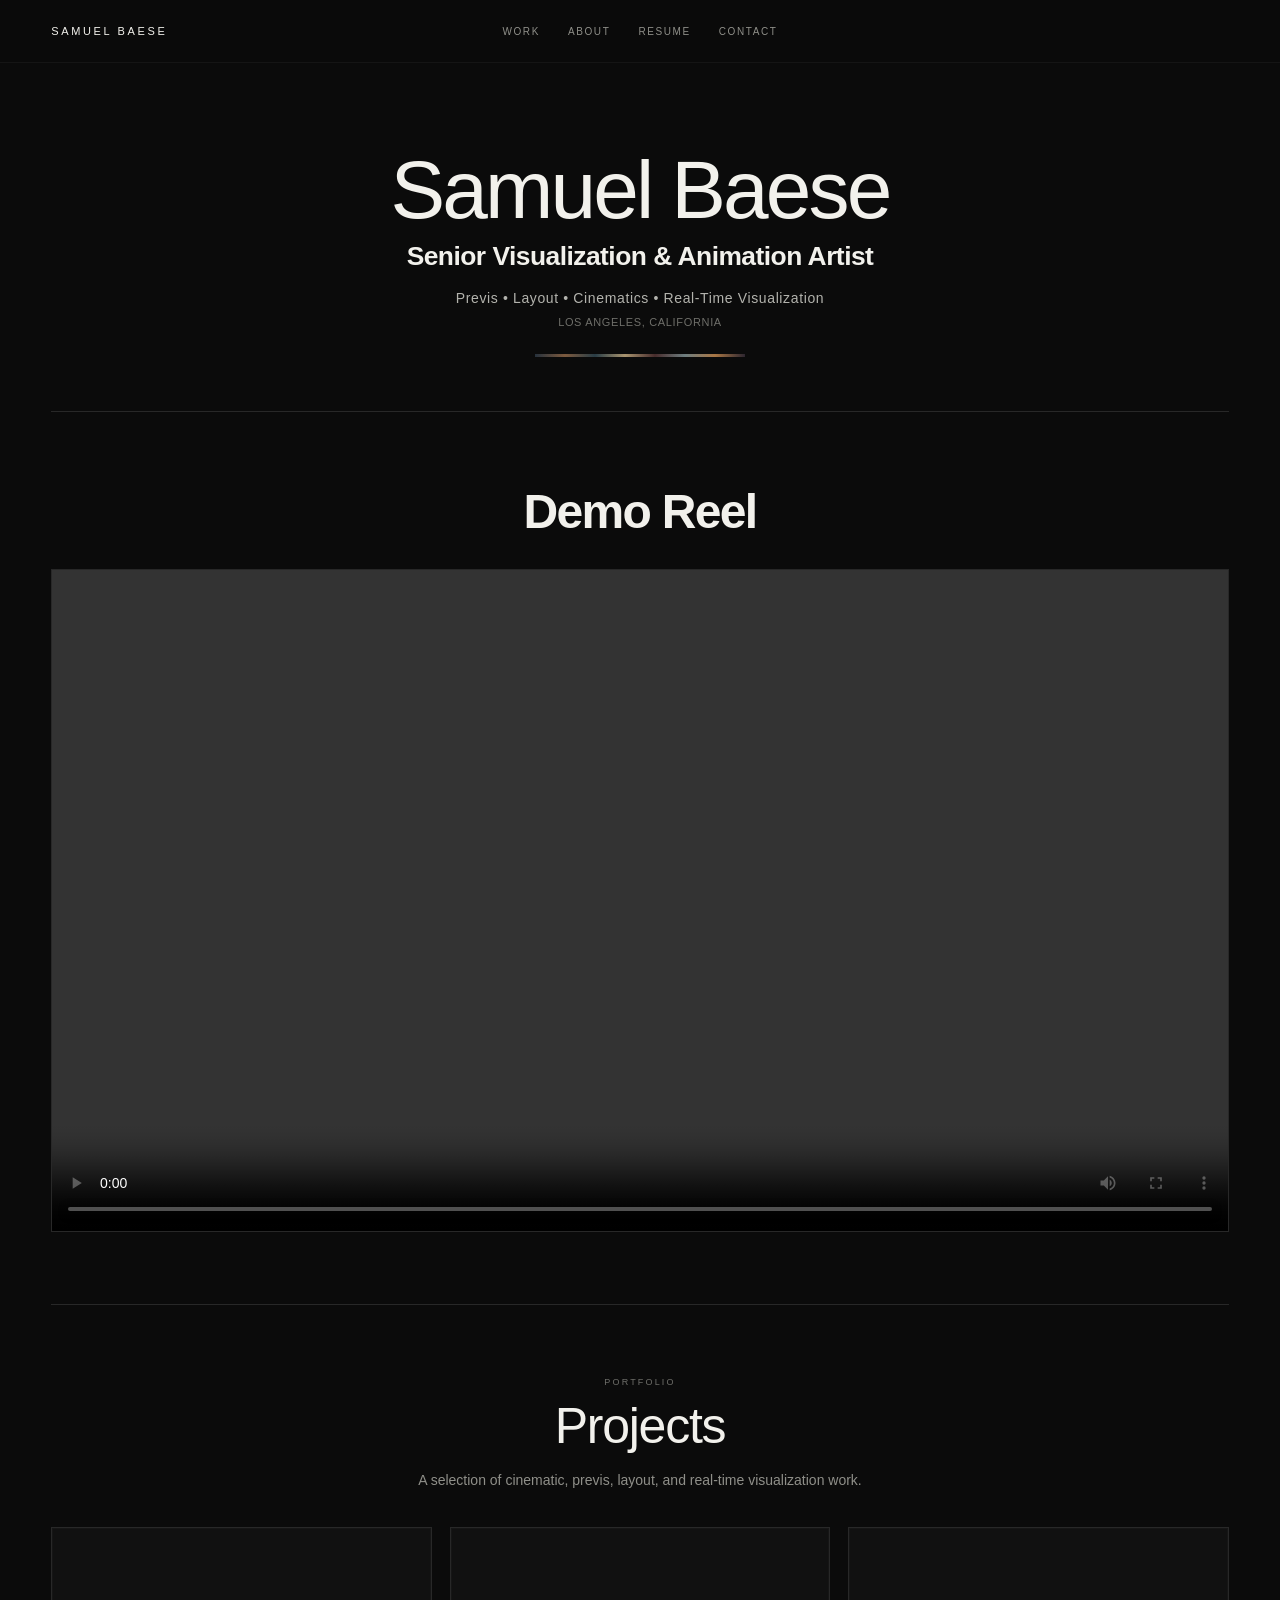
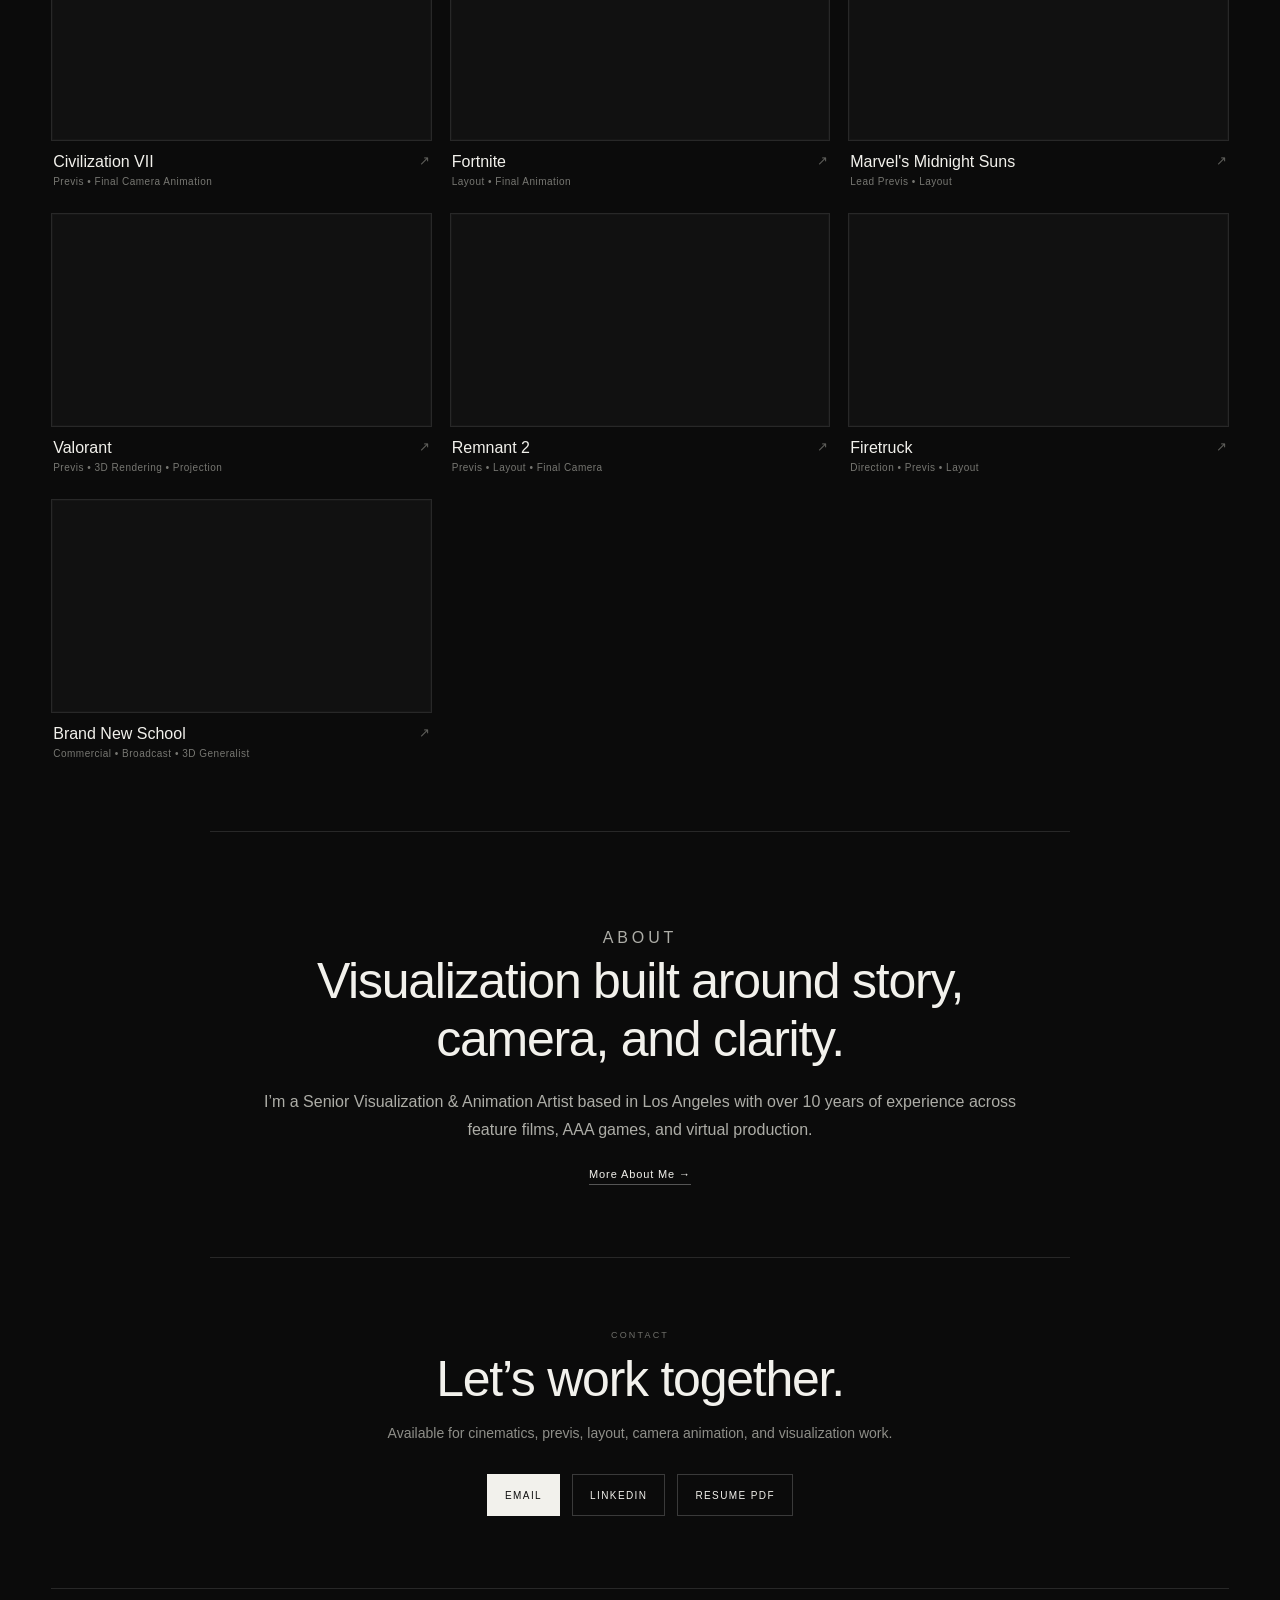
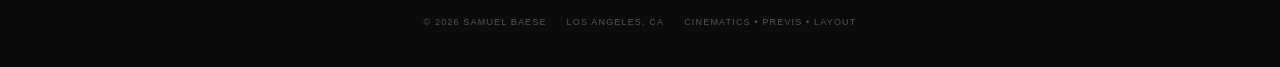
==== commit 0bf6dae8: "Updated for latest version with new formatting" ====
--- a/index.html
+++ b/index.html
@@ -3,402 +3,176 @@
 <head>
 <meta charset="utf-8">
 <meta name="viewport" content="width=device-width,initial-scale=1">
-
-<meta
-  name="description"
-  content="Samuel Baese — Senior Visualization & Animation Artist specializing in previs, layout, real-time cinematics, Maya, and Unreal Engine."
->
-
+<meta name="description" content="Samuel Baese — Senior Visualization & Animation Artist specializing in previs, layout, camera animation and real-time visualization.">
 <title>Samuel Baese — Visualization & Animation Artist</title>
-
 <link rel="stylesheet" href="/assets/css/styles.css">
 </head>
-
-
 <body>
 
 <header class="site-header">
+  <div class="header-inner">
+    <a class="brand" href="/index.html">Samuel Baese</a>
+    <nav>
+      <a href="/index.html#work">Work</a>
+      <a href="/about.html">About</a>
+      <a href="/assets/resume/Samuel_Baese_Resume.pdf" target="_blank" rel="noopener">Resume</a>
+      <a href="/index.html#contact">Contact</a>
+    </nav>
+  </div>
+</header>
 
-  <div class="header-inner">
+<main>
+  <div class="narrow">
+    <section class="profile-hero">
+      <h1>Samuel Baese</h1>
+      <p style="font-size:clamp(1.2rem,2.2vw,1.65rem);font-weight:700;letter-spacing:-.02em;margin:10px 0 12px;">
+        Senior Visualization &amp; Animation Artist
+      </p>
+      <p class="profile-role">Previs • Layout • Cinematics • Real-Time Visualization</p>
+      <p class="profile-meta">Los Angeles, California</p>
+      <div class="palette" aria-hidden="true"></div>
+    </section>
+  </div>
 
-    <a class="brand" href="/index.html">
-      Samuel Baese
+  <div class="shell">
+    <section class="section center">
+      <h2 style="font-size:clamp(2rem,4vw,3rem);font-weight:700;letter-spacing:-.035em;margin:0 0 28px;">Demo Reel</h2>
+      <div class="reel">
+        <video controls playsinline preload="metadata">
+          <source src="https://media.samuelbaese.com/reel/SamuelBaese_DemoReel.mp4" type="video/mp4">
+        </video>
+      </div>
+    </section>
+
+    <section id="work" class="section center">
+      <p class="eyebrow">Portfolio</p>
+      <h2>Projects</h2>
+      <p class="section-copy">A selection of cinematic, previs, layout, and real-time visualization work.</p>
+      <div class="project-grid">
+        
+    <a class="project-tile" href="/work/civilization-vii.html">
+      <div class="thumb">
+        <video data-thumb muted playsinline preload="metadata">
+          <source src="https://media.samuelbaese.com/civilizationVII/civilizationVII_trailer.mp4" type="video/mp4">
+        </video>
+      </div>
+      <div class="tile-info">
+        <span class="tile-arrow">↗</span>
+        <h3>Civilization VII</h3>
+        <p>Previs • Final Camera Animation</p>
+      </div>
+    </a>
+    
+    <a class="project-tile" href="/work/fortnite.html">
+      <div class="thumb">
+        <video data-thumb muted playsinline preload="metadata">
+          <source src="https://media.samuelbaese.com/fortnite/fortnite_ch7s1.mp4" type="video/mp4">
+        </video>
+      </div>
+      <div class="tile-info">
+        <span class="tile-arrow">↗</span>
+        <h3>Fortnite</h3>
+        <p>Layout • Final Animation</p>
+      </div>
+    </a>
+    
+    <a class="project-tile" href="/work/midnight-suns.html">
+      <div class="thumb">
+        <video data-thumb muted playsinline preload="metadata">
+          <source src="https://media.samuelbaese.com/midnight-suns/DLC5_M1_TRA.mp4" type="video/mp4">
+        </video>
+      </div>
+      <div class="tile-info">
+        <span class="tile-arrow">↗</span>
+        <h3>Marvel&#x27;s Midnight Suns</h3>
+        <p>Lead Previs • Layout</p>
+      </div>
+    </a>
+    
+    <a class="project-tile" href="/work/valorant.html">
+      <div class="thumb">
+        <video data-thumb muted playsinline preload="metadata">
+          <source src="https://media.samuelbaese.com/valorant/weareroyale_valorant_summit.mp4" type="video/mp4">
+        </video>
+      </div>
+      <div class="tile-info">
+        <span class="tile-arrow">↗</span>
+        <h3>Valorant</h3>
+        <p>Previs • 3D Rendering • Projection</p>
+      </div>
+    </a>
+    
+    <a class="project-tile" href="/work/remnant-2.html">
+      <div class="thumb">
+        <video data-thumb muted playsinline preload="metadata">
+          <source src="https://media.samuelbaese.com/remnant2/remnant2_trailer.mp4" type="video/mp4">
+        </video>
+      </div>
+      <div class="tile-info">
+        <span class="tile-arrow">↗</span>
+        <h3>Remnant 2</h3>
+        <p>Previs • Layout • Final Camera</p>
+      </div>
+    </a>
+    
+    <a class="project-tile" href="/work/firetruck.html">
+      <div class="thumb">
+        <video data-thumb muted playsinline preload="metadata">
+          <source src="https://media.samuelbaese.com/firetruck/Firetruck_Edit_sb.mp4" type="video/mp4">
+        </video>
+      </div>
+      <div class="tile-info">
+        <span class="tile-arrow">↗</span>
+        <h3>Firetruck</h3>
+        <p>Direction • Previs • Layout</p>
+      </div>
     </a>
 
-    <nav>
-      <a href="#work">Work</a>
-      <a href="/about.html">About</a>
-      <a
-        href="/assets/resume/Samuel_Baese_Resume.pdf"
-        target="_blank"
-        rel="noopener"
-      >
-        Resume
-      </a>
-      <a href="#contact">Contact</a>
-    </nav>
-
+    <a class="project-tile" href="/work/brand-new-school.html">
+      <div class="thumb">
+        <video data-thumb muted playsinline preload="metadata">
+          <source src="https://media.samuelbaese.com/bns/brandnewschool_Rexsero.mp4" type="video/mp4">
+        </video>
+      </div>
+      <div class="tile-info">
+        <span class="tile-arrow">↗</span>
+        <h3>Brand New School</h3>
+        <p>Commercial • Broadcast • 3D Generalist</p>
+      </div>
+    </a>
+    
+      </div>
+    </section>
   </div>
 
-</header>
+  <div class="narrow">
+    <section class="section center">
+      <div class="about-card">
+        <p class="eyebrow">About</p>
+        <h2>Visualization built around story, camera, and clarity.</h2>
+        <p>I’m a Senior Visualization & Animation Artist based in Los Angeles with over 10 years of experience across feature films, AAA games, and virtual production.</p>
+        <a class="text-link" href="/about.html">More About Me →</a>
+      </div>
+    </section>
 
-
-<main class="shell">
-
-
-  <!-- HERO -->
-
-  <section class="profile-hero">
-
-    <h1>Samuel Baese</h1>
-
-    <p
-      style="
-        font-size: clamp(1.25rem, 2.4vw, 1.75rem);
-        font-weight: 700;
-        letter-spacing: -0.02em;
-        margin: 10px 0 12px;
-      "
-    >
-      Senior Visualization &amp; Animation Artist
-    </p>
-
-    <p class="role">
-      Previs • Layout • Real-Time Cinematics
-    </p>
-
-    <p class="sub">
-      Maya • Unreal Engine • Camera Animation • Motion Capture
-    </p>
-
-  </section>
-
-
-
-  <!-- DEMO REEL -->
-
-  <section class="section center">
-
-    <h2
-      style="
-        font-size: clamp(2rem, 4vw, 3rem);
-        font-weight: 700;
-        letter-spacing: -0.035em;
-        margin: 0 0 28px;
-      "
-    >
-      Demo Reel
-    </h2>
-
-    <div class="reel">
-
-      <video
-        controls
-        playsinline
-        preload="metadata"
-        src="https://media.samuelbaese.com/reel/SamuelBaese_DemoReel.mp4">
-      </video>
-
-    </div>
-
-  </section>
-
-
-
-  <!-- PROJECTS -->
-
-  <section
-    class="section"
-    id="work"
-  >
-
-    <div class="section-title">
-
-      <p class="eyebrow">
-        Projects
-      </p>
-
-      <h2>Selected Work</h2>
-
-    </div>
-
-
-    <div class="project-grid">
-
-
-      <!-- CIVILIZATION VII -->
-
-      <a
-        class="project-card"
-        href="/work/civilization-vii.html"
-      >
-
-        <div class="project-media">
-
-          <video
-            data-thumb
-            muted
-            playsinline
-            preload="metadata"
-            src="https://media.samuelbaese.com/civilizationVII/civilizationVII_trailer.mp4">
-          </video>
-
-        </div>
-
-        <div class="project-copy">
-
-          <h3>
-            Civilization VII
-          </h3>
-
-          <p>
-            Previs • Camera Animation
-          </p>
-
-        </div>
-
-      </a>
-
-
-
-      <!-- FORTNITE -->
-
-      <a
-        class="project-card"
-        href="/work/fortnite.html"
-      >
-
-        <div class="project-media">
-
-          <video
-            data-thumb
-            muted
-            playsinline
-            preload="metadata"
-            src="https://media.samuelbaese.com/fortnite/fortnite_ch7s1.mp4">
-          </video>
-
-        </div>
-
-        <div class="project-copy">
-
-          <h3>
-            Fortnite
-          </h3>
-
-          <p>
-            Layout • Animation • Unreal Engine
-          </p>
-
-        </div>
-
-      </a>
-
-
-
-      <!-- MIDNIGHT SUNS -->
-
-      <a
-        class="project-card"
-        href="/work/midnight-suns.html"
-      >
-
-        <div class="project-media">
-
-          <video
-            data-thumb
-            muted
-            playsinline
-            preload="metadata"
-            src="https://media.samuelbaese.com/midnight-suns/DLC5_M1_INT.mp4">
-          </video>
-
-        </div>
-
-        <div class="project-copy">
-
-          <h3>
-            Marvel's Midnight Suns
-          </h3>
-
-          <p>
-            Lead Previs • Layout • Mocap
-          </p>
-
-        </div>
-
-      </a>
-
-
-
-      <!-- VALORANT -->
-
-      <a
-        class="project-card"
-        href="/work/valorant.html"
-      >
-
-        <div class="project-media">
-
-          <video
-            data-thumb
-            muted
-            playsinline
-            preload="metadata"
-            src="https://media.samuelbaese.com/valorant/weareroyale_valorant_summit.mp4">
-          </video>
-
-        </div>
-
-        <div class="project-copy">
-
-          <h3>
-            Valorant
-          </h3>
-
-          <p>
-            Previs • 3D Rendering • Projection
-          </p>
-
-        </div>
-
-      </a>
-
-
-
-      <!-- REMNANT 2 -->
-
-      <a
-        class="project-card"
-        href="/work/remnant-2.html"
-      >
-
-        <div class="project-media">
-
-          <video
-            data-thumb
-            muted
-            playsinline
-            preload="metadata"
-            src="https://media.samuelbaese.com/remnant2/remnant2_trailer.mp4">
-          </video>
-
-        </div>
-
-        <div class="project-copy">
-
-          <h3>
-            Remnant 2
-          </h3>
-
-          <p>
-            Previs • Layout • Camera Animation
-          </p>
-
-        </div>
-
-      </a>
-
-
-    </div>
-
-  </section>
-
-
-
-  <!-- ABOUT -->
-
-  <section class="section about-teaser">
-
-    <p class="eyebrow">
-      About
-    </p>
-
-    <h2>
-      Storytelling through visualization.
-    </h2>
-
-    <p>
-      I'm a Senior Visualization &amp; Animation Artist based in Los Angeles
-      with over 10 years of experience across feature films, AAA games,
-      and virtual production.
-    </p>
-
-    <a
-      class="text-link"
-      href="/about.html"
-    >
-      More About Me →
-    </a>
-
-  </section>
-
-
-
-  <!-- CONTACT -->
-
-  <section
-    class="section contact"
-    id="contact"
-  >
-
-    <p class="eyebrow">
-      Contact
-    </p>
-
-    <h2>
-      Let's work together.
-    </h2>
-
-    <p>
-      Available for visualization, previs, layout, cinematic,
-      and real-time production work.
-    </p>
-
-    <div class="contact-actions">
-
-      <a
-        class="button"
-        href="mailto:sbaeseanim@gmail.com"
-      >
-        Email Me
-      </a>
-
-      <a
-        class="button ghost"
-        href="https://www.linkedin.com/in/samuel-baese/"
-        target="_blank"
-        rel="noopener"
-      >
-        LinkedIn
-      </a>
-
-    </div>
-
-  </section>
-
-
+    <section id="contact" class="section center">
+      <p class="eyebrow">Contact</p>
+      <h2>Let’s work together.</h2>
+      <p class="section-copy">Available for cinematics, previs, layout, camera animation, and visualization work.</p>
+      <div class="contact-row">
+        <a class="btn primary" href="mailto:sbaeseanim@gmail.com">Email</a>
+        <a class="btn" href="https://www.linkedin.com/in/samuel-baese/" target="_blank" rel="noopener">LinkedIn</a>
+        <a class="btn" href="/assets/resume/Samuel_Baese_Resume.pdf" target="_blank" rel="noopener">Resume PDF</a>
+      </div>
+    </section>
+  </div>
 </main>
 
-
-
 <footer>
-
-  <span>
-    © <span data-year></span> Samuel Baese
-  </span>
-
-  <span>
-    Los Angeles, CA
-  </span>
-
-  <span>
-    Cinematics • Previs • Layout
-  </span>
-
+  <span>© <span data-year></span> Samuel Baese</span>
+  <span>Los Angeles, CA</span>
+  <span>Cinematics • Previs • Layout</span>
 </footer>
-
-
 <script src="/assets/js/site.js"></script>
 
 </body>
--- a/assets/css/styles.css
+++ b/assets/css/styles.css
@@ -508,11 +508,3 @@
     margin-left:0 !important;
   }
 }
-
-
-/* v8 — slightly smaller About imagery */
-@media(min-width:861px){
-  .about-collage{
-    width:min(100%,350px);
-  }
-}
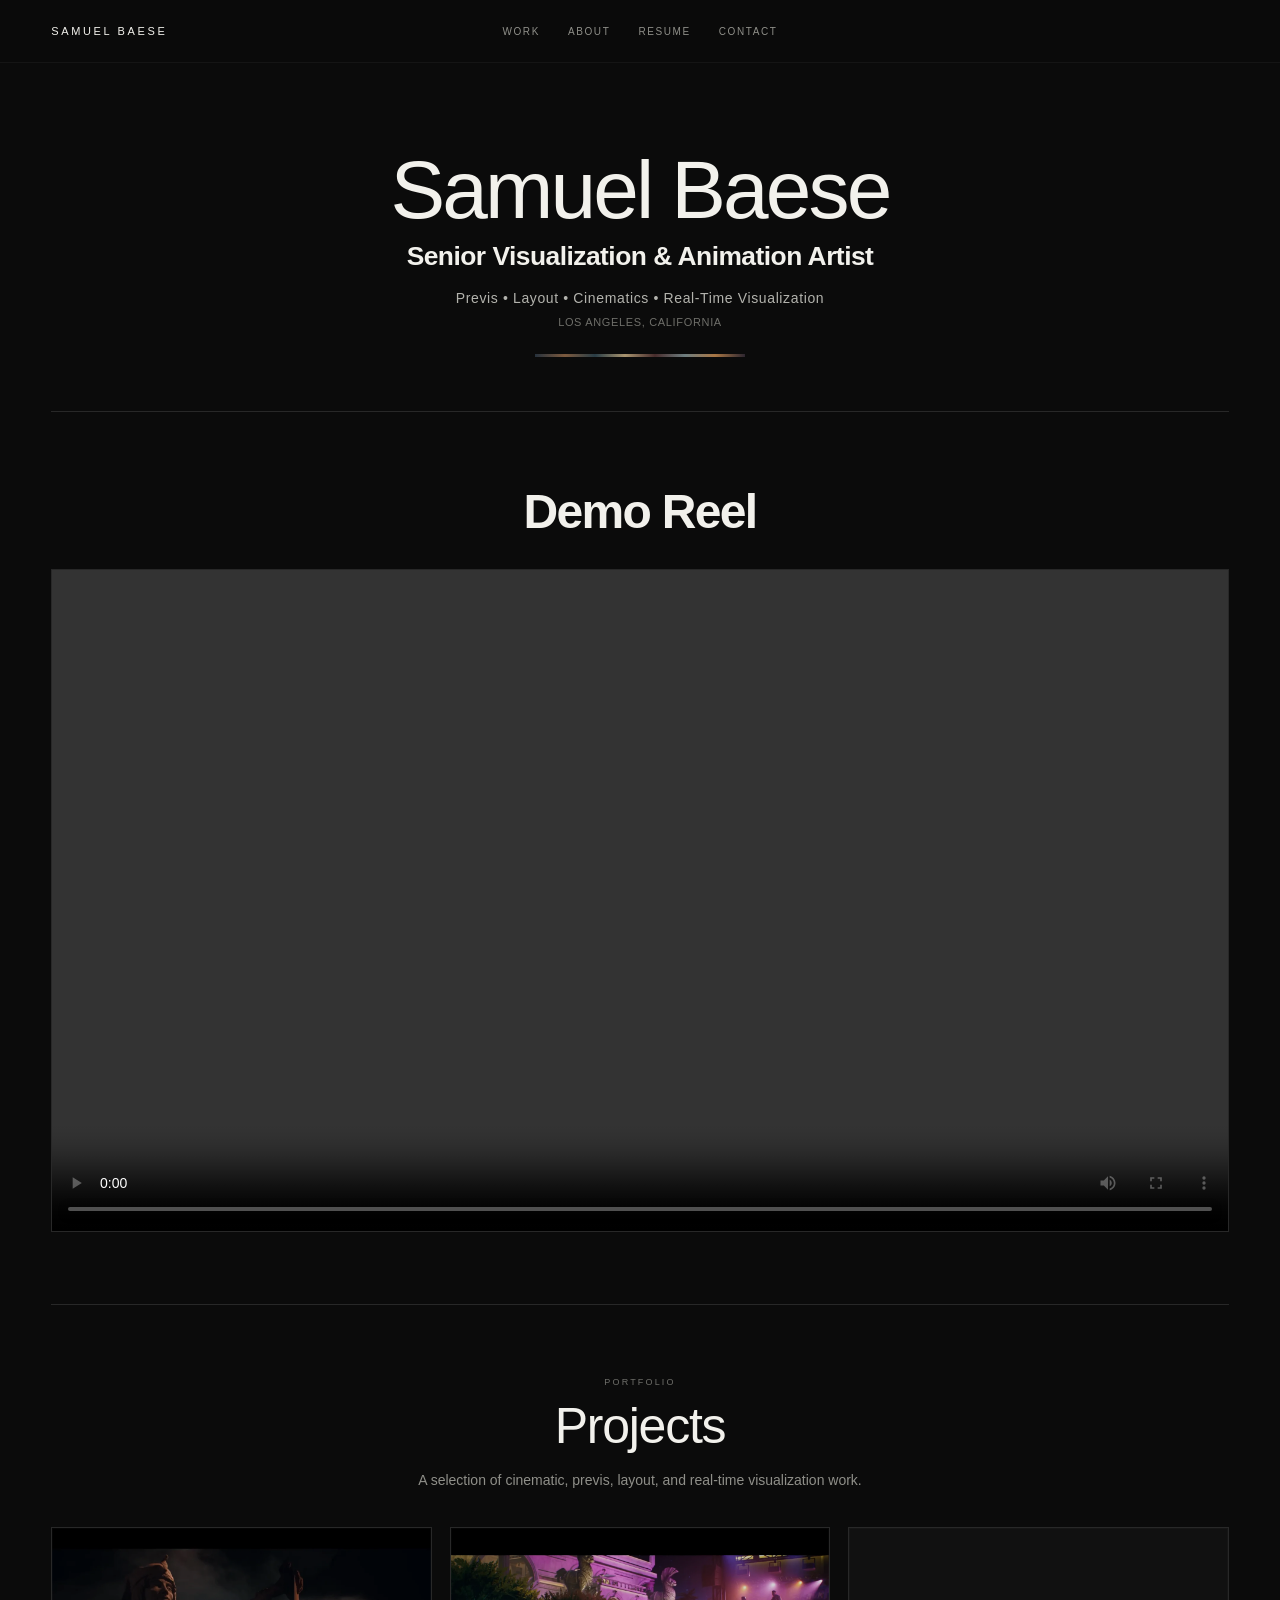
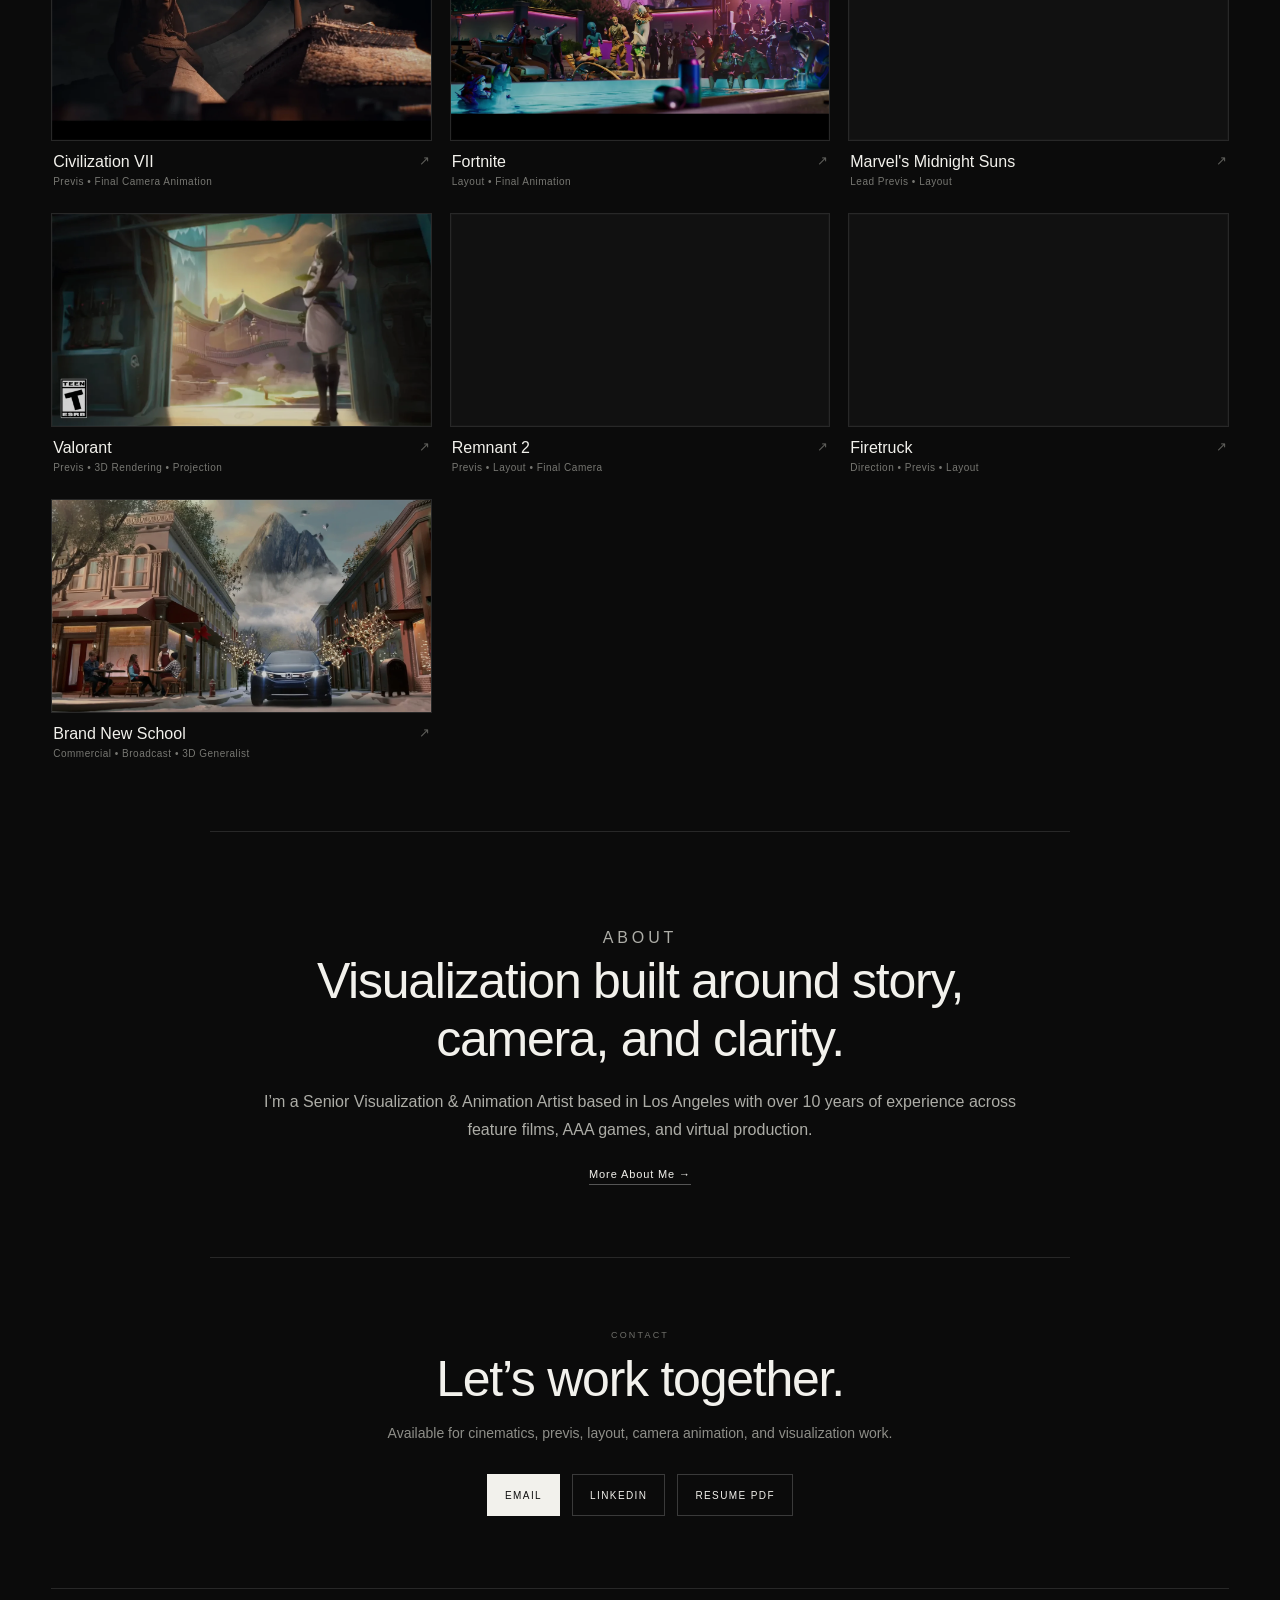
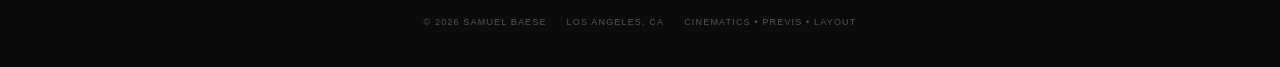
==== commit fb9ba9b0: "Add files via upload" ====
--- a/index.html
+++ b/index.html
@@ -52,9 +52,9 @@
         
     <a class="project-tile" href="/work/civilization-vii.html">
       <div class="thumb">
-        <video data-thumb muted playsinline preload="metadata">
-          <source src="https://media.samuelbaese.com/civilizationVII/civilizationVII_trailer.mp4" type="video/mp4">
-        </video>
+        <img src="/assets/images/thumbnails/projects/civilization-vii.webp"
+             alt="Civilization VII cinematic thumbnail"
+             loading="lazy">
       </div>
       <div class="tile-info">
         <span class="tile-arrow">↗</span>
@@ -65,9 +65,9 @@
     
     <a class="project-tile" href="/work/fortnite.html">
       <div class="thumb">
-        <video data-thumb muted playsinline preload="metadata">
-          <source src="https://media.samuelbaese.com/fortnite/fortnite_ch7s1.mp4" type="video/mp4">
-        </video>
+        <img src="/assets/images/thumbnails/fortnite/fortnite-ch7s1.webp"
+             alt="Fortnite cinematic thumbnail"
+             loading="lazy">
       </div>
       <div class="tile-info">
         <span class="tile-arrow">↗</span>
@@ -91,9 +91,9 @@
     
     <a class="project-tile" href="/work/valorant.html">
       <div class="thumb">
-        <video data-thumb muted playsinline preload="metadata">
-          <source src="https://media.samuelbaese.com/valorant/weareroyale_valorant_summit.mp4" type="video/mp4">
-        </video>
+        <img src="/assets/images/thumbnails/projects/valorant-summit.webp"
+             alt="Valorant Summit thumbnail"
+             loading="lazy">
       </div>
       <div class="tile-info">
         <span class="tile-arrow">↗</span>
@@ -130,9 +130,9 @@
 
     <a class="project-tile" href="/work/brand-new-school.html">
       <div class="thumb">
-        <video data-thumb muted playsinline preload="metadata">
-          <source src="https://media.samuelbaese.com/bns/brandnewschool_Rexsero.mp4" type="video/mp4">
-        </video>
+        <img src="/assets/images/thumbnails/bns/happy-honda-days.webp"
+             alt="Brand New School commercial work thumbnail"
+             loading="lazy">
       </div>
       <div class="tile-info">
         <span class="tile-arrow">↗</span>
--- a/assets/css/styles.css
+++ b/assets/css/styles.css
@@ -124,12 +124,15 @@
   overflow:hidden;
   position:relative
 }
-.thumb video{
+.thumb video,
+.thumb img{
   width:100%;height:100%;object-fit:cover;
+  display:block;
   filter:saturate(.9) brightness(.82);
   transition:transform .25s ease,filter .25s ease
 }
-.project-tile:hover .thumb video{
+.project-tile:hover .thumb video,
+.project-tile:hover .thumb img{
   transform:scale(1.02);
   filter:saturate(1) brightness(.95)
 }
